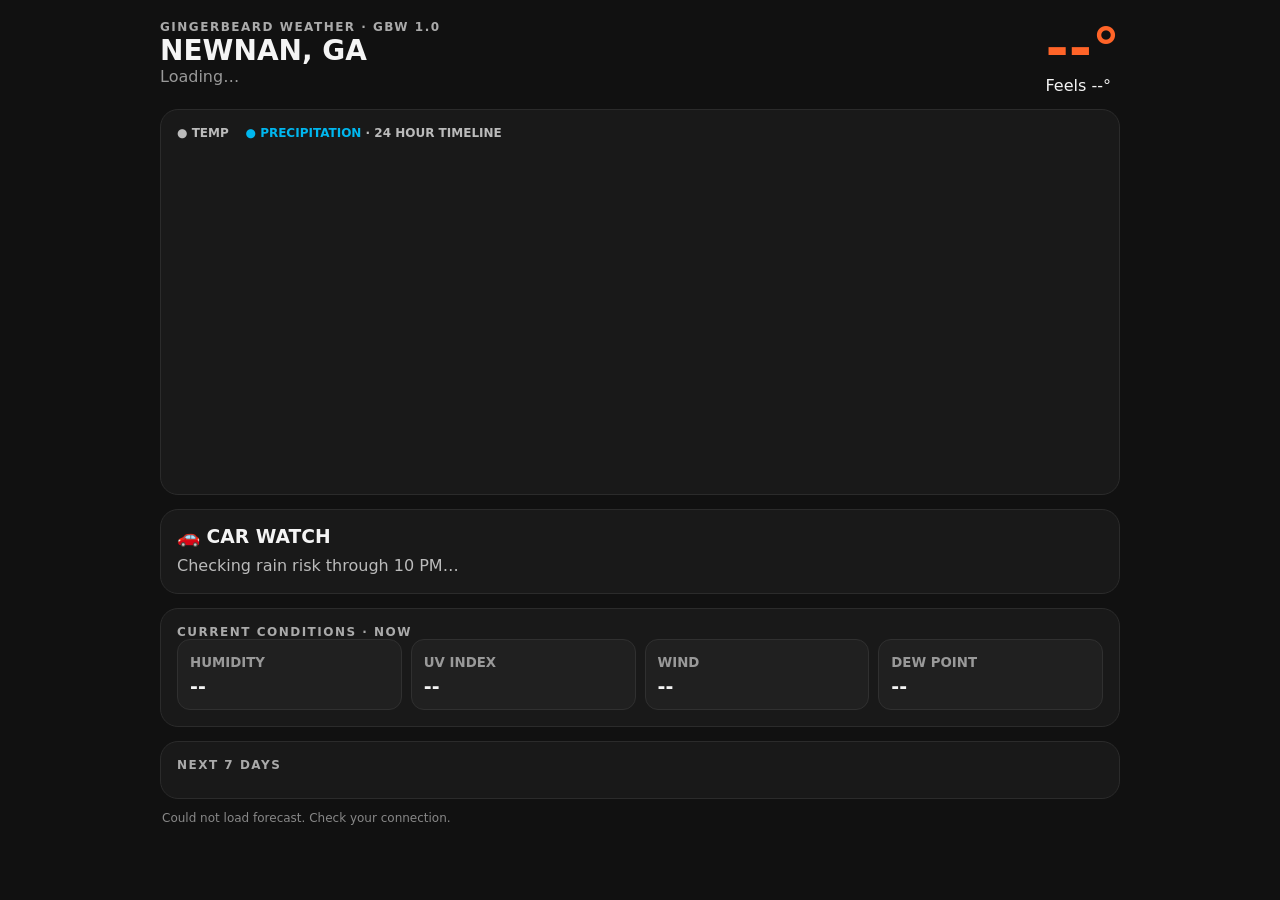
==== index.html @ 11aba322 "Add GBW 1.0 application" ====
<!doctype html>
<html lang="en"><head><meta charset="utf-8"><meta name="viewport" content="width=device-width,initial-scale=1,viewport-fit=cover"><meta name="theme-color" content="#111"><link rel="manifest" href="./manifest.webmanifest"><title>Gingerbeard Weather · GBW</title><style>:root{--o:#ff6428;--b:#00b7ef;--bg:#111;--p:#191919;--m:#999}*{box-sizing:border-box}body{margin:0;background:var(--bg);color:#f4f4f4;font-family:system-ui,-apple-system,Segoe UI,sans-serif}.app{max-width:1000px;margin:auto;padding:20px}.top{display:flex;justify-content:space-between;gap:18px;align-items:flex-start}.brand{font-size:12px;letter-spacing:1.5px;color:#aaa;font-weight:900}.place{font-size:28px;font-weight:900}.temp{font-size:56px;font-weight:900;color:var(--o);line-height:1;text-align:right}.muted{color:var(--m)}.card{background:var(--p);border:1px solid #2b2b2b;border-radius:18px;padding:16px;margin-top:14px}.chart{width:100%;height:330px;display:block}.legend{font-size:12px;font-weight:800;color:#bbb;margin-bottom:8px}.watch h3{margin:0 0 6px}.watch p{margin:0;color:#bbb;line-height:1.45}.metrics{display:grid;grid-template-columns:repeat(4,1fr);gap:9px}.metric,.day{background:#202020;border:1px solid #303030;border-radius:13px;padding:12px}.metric small{color:#999;font-weight:800}.metric b{display:block;font-size:19px;margin-top:4px}.days{display:flex;gap:9px;overflow-x:auto}.day{min-width:112px;text-align:center}.day b{display:block}.ico{font-size:24px;margin:7px}.status{font-size:12px;color:#888;margin:12px 2px}.gbw-embed .top,.gbw-embed .status{display:none}@media(max-width:650px){.app{padding:12px}.place{font-size:22px}.temp{font-size:44px}.metrics{grid-template-columns:repeat(2,1fr)}.chart{height:300px}}</style><script>if(new URLSearchParams(location.search).get('embed')==='1')document.documentElement.classList.add('gbw-embed')</script></head><body><main class="app"><header class="top"><div><div class="brand">GINGERBEARD WEATHER · GBW 1.0</div><div class="place" id="place">YOUR LOCATION</div><div class="muted" id="date">Loading…</div></div><div><div class="temp" id="temp">--°</div><div id="feels">Feels --°</div><div class="muted" id="condition"></div></div></header><section class="card"><div class="legend">● TEMP &nbsp;&nbsp; <span style="color:var(--b)">● PRECIPITATION</span> · 24 HOUR TIMELINE</div><svg id="chart" class="chart" viewBox="0 0 900 330" preserveAspectRatio="none"></svg><div class="muted" id="sun"></div></section><section class="card watch"><h3 id="watchTitle">🚗 CAR WATCH</h3><p id="watch">Checking rain risk through 10 PM…</p></section><section class="card"><div class="brand">CURRENT CONDITIONS · NOW</div><div class="metrics"><div class="metric"><small>HUMIDITY</small><b id="hum">--</b></div><div class="metric"><small>UV INDEX</small><b id="uv">--</b></div><div class="metric"><small>WIND</small><b id="wind">--</b></div><div class="metric"><small>DEW POINT</small><b id="dew">--</b></div></div></section><section class="card"><div class="brand" style="margin-bottom:10px">NEXT 7 DAYS</div><div class="days" id="days"></div></section><div class="status" id="status">GBW · Open-Meteo · requesting device location…</div></main><script>const $=x=>document.getElementById(x),F=c=>Math.round(c*9/5+32),mph=k=>Math.round(k*.621371),W={0:['☀️','Clear'],1:['🌤️','Mostly clear'],2:['⛅','Partly cloudy'],3:['☁️','Cloudy'],45:['🌫️','Fog'],51:['🌦️','Drizzle'],61:['🌦️','Light rain'],63:['🌧️','Rain'],65:['🌧️','Heavy rain'],80:['🌦️','Showers'],81:['🌧️','Showers'],82:['⛈️','Heavy showers'],95:['⛈️','Thunderstorm']};let lat=33.3807,lon=-84.7999,live=false;function loc(){return new Promise(r=>{if(!navigator.geolocation)return r();navigator.geolocation.getCurrentPosition(p=>{lat=p.coords.latitude;lon=p.coords.longitude;live=true;$('place').textContent='CURRENT LOCATION';r()},()=>{$('place').textContent='NEWNAN, GA';r()},{enableHighAccuracy:true,timeout:8000,maximumAge:300000})})}function path(a){return a.map((p,i)=>(i?'L':'M')+p[0]+' '+p[1]).join(' ')}function draw(d,n){let start=n,end=Math.min(n+24,d.hourly.time.length),t=d.hourly.temperature_2m.slice(start,end).map(F),p=d.hourly.precipitation_probability.slice(start,end),mn=Math.min(...t)-3,mx=Math.max(...t)+3,w=900,h=330,l=48,r=18,top=25,bot=42,x=i=>l+i/(Math.max(1,t.length-1))*(w-l-r),yt=v=>top+(mx-v)/(mx-mn)*(h-top-bot),yp=v=>top+(100-v)/100*(h-top-bot),tp=t.map((v,i)=>[x(i),yt(v)]),pp=p.map((v,i)=>[x(i),yp(v)]);let s='';for(let j=0;j<5;j++){let y=top+j*(h-top-bot)/4,val=Math.round(mx-j*(mx-mn)/4);s+=`<line x1="${l}" x2="${w-r}" y1="${y}" y2="${y}" stroke="#333"/><text x="4" y="${y+4}" fill="#999" font-size="11">${val}°</text>`}s+=`<polygon points="${l},${h-bot} ${pp.map(q=>q.join(',')).join(' ')} ${w-r},${h-bot}" fill="#00b7ef" opacity=".22"/><path d="${path(pp)}" fill="none" stroke="#00b7ef" stroke-width="2"/><path d="${path(tp)}" fill="none" stroke="#ff6428" stroke-width="4" stroke-linecap="round" stroke-linejoin="round"/>`;for(let i=0;i<t.length;i+=4){let dt=new Date(d.hourly.time[start+i]);s+=`<text x="${x(i)}" y="${h-12}" text-anchor="middle" fill="#999" font-size="11">${dt.toLocaleTimeString([],{hour:'numeric'})}</text>`}$('chart').innerHTML=s}async function load(){try{await loc();let u=`https://api.open-meteo.com/v1/forecast?latitude=${lat}&longitude=${lon}&hourly=temperature_2m,apparent_temperature,precipitation_probability,precipitation,relative_humidity_2m,uv_index,wind_speed_10m,dew_point_2m,weather_code&daily=weather_code,temperature_2m_max,temperature_2m_min,sunrise,sunset&temperature_unit=celsius&windspeed_unit=kmh&precipitation_unit=inch&timezone=auto&forecast_days=7`,d=await(await fetch(u)).json(),now=Date.now(),n=Math.max(0,d.hourly.time.findIndex(t=>new Date(t).getTime()>=now)-1),today=new Date().toDateString(),di=Math.max(0,d.daily.time.findIndex(x=>new Date(x+'T12:00').toDateString()===today)),wx=W[d.hourly.weather_code[n]]||['🌤️','Conditions'];$('date').textContent=new Date().toLocaleDateString([],{weekday:'long',month:'long',day:'numeric'});$('temp').textContent=F(d.hourly.temperature_2m[n])+'°';$('feels').textContent='Feels '+F(d.hourly.apparent_temperature[n])+'°';$('condition').textContent=wx[0]+' '+wx[1]+' · High '+F(d.daily.temperature_2m_max[di])+'° / Low '+F(d.daily.temperature_2m_min[di])+'°';$('hum').textContent=Math.round(d.hourly.relative_humidity_2m[n])+'%';$('uv').textContent=(Math.round(d.hourly.uv_index[n]*10)/10);$('wind').textContent=mph(d.hourly.wind_speed_10m[n])+' mph';$('dew').textContent=F(d.hourly.dew_point_2m[n])+'°';$('sun').textContent='🌅 Sunrise '+new Date(d.daily.sunrise[di]).toLocaleTimeString([],{hour:'numeric',minute:'2-digit'})+'   ·   🌇 Sunset '+new Date(d.daily.sunset[di]).toLocaleTimeString([],{hour:'numeric',minute:'2-digit'});draw(d,n);let up=d.hourly.time.map((t,i)=>({t:new Date(t),p:d.hourly.precipitation_probability[i]||0,a:+(d.hourly.precipitation[i]||0)})).filter(o=>o.t>=new Date()&&o.t.toDateString()===today&&o.t.getHours()<=22),maxP=up.length?Math.max(...up.map(o=>o.p)):0,total=up.reduce((s,o)=>s+o.a,0);if(total>=.3){$('watchTitle').textContent='🚨 CAR WATCH · HIGH';$('watch').textContent=`About ${total.toFixed(2)}" of rain remains through 10 PM. Peak chance ${maxP}%. Treat cars/windows as exposed.`}else if(total>=.05||maxP>=60){$('watchTitle').textContent='⚠️ CAR WATCH · WATCH';$('watch').textContent=`Rain risk through 10 PM: peak ${maxP}% with roughly ${total.toFixed(2)}" forecast.`}else{$('watchTitle').textContent='✓ CAR WATCH · CLEAR';$('watch').textContent=`No meaningful rain signal through 10 PM. Peak chance ${maxP}%, about ${total.toFixed(2)}" forecast.`}$('days').innerHTML=d.daily.time.slice(di,di+7).map((x,j)=>{let i=di+j,dt=new Date(x+'T12:00'),ww=W[d.daily.weather_code[i]]||['🌤️',''];return `<div class="day"><b>${j?' '+dt.toLocaleDateString([],{weekday:'short'}).toUpperCase():'TODAY'}</b><div class="ico">${ww[0]}</div>${F(d.daily.temperature_2m_max[i])}° / ${F(d.daily.temperature_2m_min[i])}°</div>`}).join('');$('status').textContent='Gingerbeard Weather · GBW 1.0 · '+(live?'Live device location':'Fallback: Newnan, GA')+' · Open-Meteo'}catch(e){$('status').textContent='Could not load forecast. Check your connection.'}}load();if('serviceWorker'in navigator&&(location.protocol==='https:'||location.hostname==='localhost'))addEventListener('load',()=>navigator.serviceWorker.register('./sw.js').catch(()=>{}));</script></body></html>
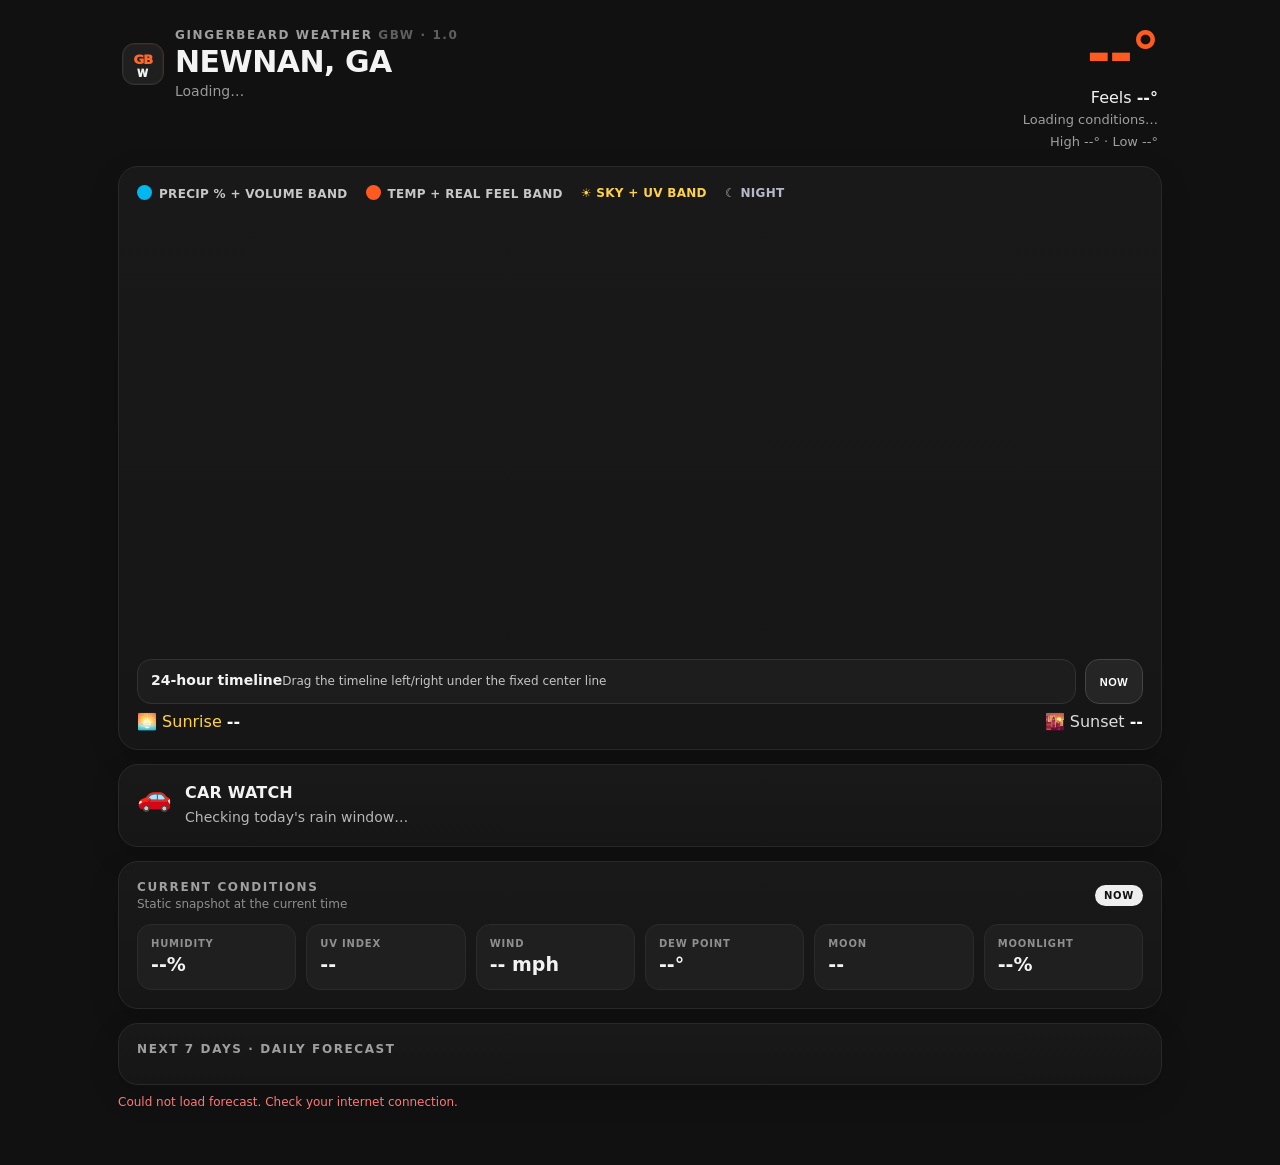
==== commit 2e421cb1: "Use production split GBW interface" ====
--- a/index.html
+++ b/index.html
@@ -1,2 +1,76 @@
 <!doctype html>
-<html lang="en"><head><meta charset="utf-8"><meta name="viewport" content="width=device-width,initial-scale=1,viewport-fit=cover"><meta name="theme-color" content="#111"><link rel="manifest" href="./manifest.webmanifest"><title>Gingerbeard Weather · GBW</title><style>:root{--o:#ff6428;--b:#00b7ef;--bg:#111;--p:#191919;--m:#999}*{box-sizing:border-box}body{margin:0;background:var(--bg);color:#f4f4f4;font-family:system-ui,-apple-system,Segoe UI,sans-serif}.app{max-width:1000px;margin:auto;padding:20px}.top{display:flex;justify-content:space-between;gap:18px;align-items:flex-start}.brand{font-size:12px;letter-spacing:1.5px;color:#aaa;font-weight:900}.place{font-size:28px;font-weight:900}.temp{font-size:56px;font-weight:900;color:var(--o);line-height:1;text-align:right}.muted{color:var(--m)}.card{background:var(--p);border:1px solid #2b2b2b;border-radius:18px;padding:16px;margin-top:14px}.chart{width:100%;height:330px;display:block}.legend{font-size:12px;font-weight:800;color:#bbb;margin-bottom:8px}.watch h3{margin:0 0 6px}.watch p{margin:0;color:#bbb;line-height:1.45}.metrics{display:grid;grid-template-columns:repeat(4,1fr);gap:9px}.metric,.day{background:#202020;border:1px solid #303030;border-radius:13px;padding:12px}.metric small{color:#999;font-weight:800}.metric b{display:block;font-size:19px;margin-top:4px}.days{display:flex;gap:9px;overflow-x:auto}.day{min-width:112px;text-align:center}.day b{display:block}.ico{font-size:24px;margin:7px}.status{font-size:12px;color:#888;margin:12px 2px}.gbw-embed .top,.gbw-embed .status{display:none}@media(max-width:650px){.app{padding:12px}.place{font-size:22px}.temp{font-size:44px}.metrics{grid-template-columns:repeat(2,1fr)}.chart{height:300px}}</style><script>if(new URLSearchParams(location.search).get('embed')==='1')document.documentElement.classList.add('gbw-embed')</script></head><body><main class="app"><header class="top"><div><div class="brand">GINGERBEARD WEATHER · GBW 1.0</div><div class="place" id="place">YOUR LOCATION</div><div class="muted" id="date">Loading…</div></div><div><div class="temp" id="temp">--°</div><div id="feels">Feels --°</div><div class="muted" id="condition"></div></div></header><section class="card"><div class="legend">● TEMP &nbsp;&nbsp; <span style="color:var(--b)">● PRECIPITATION</span> · 24 HOUR TIMELINE</div><svg id="chart" class="chart" viewBox="0 0 900 330" preserveAspectRatio="none"></svg><div class="muted" id="sun"></div></section><section class="card watch"><h3 id="watchTitle">🚗 CAR WATCH</h3><p id="watch">Checking rain risk through 10 PM…</p></section><section class="card"><div class="brand">CURRENT CONDITIONS · NOW</div><div class="metrics"><div class="metric"><small>HUMIDITY</small><b id="hum">--</b></div><div class="metric"><small>UV INDEX</small><b id="uv">--</b></div><div class="metric"><small>WIND</small><b id="wind">--</b></div><div class="metric"><small>DEW POINT</small><b id="dew">--</b></div></div></section><section class="card"><div class="brand" style="margin-bottom:10px">NEXT 7 DAYS</div><div class="days" id="days"></div></section><div class="status" id="status">GBW · Open-Meteo · requesting device location…</div></main><script>const $=x=>document.getElementById(x),F=c=>Math.round(c*9/5+32),mph=k=>Math.round(k*.621371),W={0:['☀️','Clear'],1:['🌤️','Mostly clear'],2:['⛅','Partly cloudy'],3:['☁️','Cloudy'],45:['🌫️','Fog'],51:['🌦️','Drizzle'],61:['🌦️','Light rain'],63:['🌧️','Rain'],65:['🌧️','Heavy rain'],80:['🌦️','Showers'],81:['🌧️','Showers'],82:['⛈️','Heavy showers'],95:['⛈️','Thunderstorm']};let lat=33.3807,lon=-84.7999,live=false;function loc(){return new Promise(r=>{if(!navigator.geolocation)return r();navigator.geolocation.getCurrentPosition(p=>{lat=p.coords.latitude;lon=p.coords.longitude;live=true;$('place').textContent='CURRENT LOCATION';r()},()=>{$('place').textContent='NEWNAN, GA';r()},{enableHighAccuracy:true,timeout:8000,maximumAge:300000})})}function path(a){return a.map((p,i)=>(i?'L':'M')+p[0]+' '+p[1]).join(' ')}function draw(d,n){let start=n,end=Math.min(n+24,d.hourly.time.length),t=d.hourly.temperature_2m.slice(start,end).map(F),p=d.hourly.precipitation_probability.slice(start,end),mn=Math.min(...t)-3,mx=Math.max(...t)+3,w=900,h=330,l=48,r=18,top=25,bot=42,x=i=>l+i/(Math.max(1,t.length-1))*(w-l-r),yt=v=>top+(mx-v)/(mx-mn)*(h-top-bot),yp=v=>top+(100-v)/100*(h-top-bot),tp=t.map((v,i)=>[x(i),yt(v)]),pp=p.map((v,i)=>[x(i),yp(v)]);let s='';for(let j=0;j<5;j++){let y=top+j*(h-top-bot)/4,val=Math.round(mx-j*(mx-mn)/4);s+=`<line x1="${l}" x2="${w-r}" y1="${y}" y2="${y}" stroke="#333"/><text x="4" y="${y+4}" fill="#999" font-size="11">${val}°</text>`}s+=`<polygon points="${l},${h-bot} ${pp.map(q=>q.join(',')).join(' ')} ${w-r},${h-bot}" fill="#00b7ef" opacity=".22"/><path d="${path(pp)}" fill="none" stroke="#00b7ef" stroke-width="2"/><path d="${path(tp)}" fill="none" stroke="#ff6428" stroke-width="4" stroke-linecap="round" stroke-linejoin="round"/>`;for(let i=0;i<t.length;i+=4){let dt=new Date(d.hourly.time[start+i]);s+=`<text x="${x(i)}" y="${h-12}" text-anchor="middle" fill="#999" font-size="11">${dt.toLocaleTimeString([],{hour:'numeric'})}</text>`}$('chart').innerHTML=s}async function load(){try{await loc();let u=`https://api.open-meteo.com/v1/forecast?latitude=${lat}&longitude=${lon}&hourly=temperature_2m,apparent_temperature,precipitation_probability,precipitation,relative_humidity_2m,uv_index,wind_speed_10m,dew_point_2m,weather_code&daily=weather_code,temperature_2m_max,temperature_2m_min,sunrise,sunset&temperature_unit=celsius&windspeed_unit=kmh&precipitation_unit=inch&timezone=auto&forecast_days=7`,d=await(await fetch(u)).json(),now=Date.now(),n=Math.max(0,d.hourly.time.findIndex(t=>new Date(t).getTime()>=now)-1),today=new Date().toDateString(),di=Math.max(0,d.daily.time.findIndex(x=>new Date(x+'T12:00').toDateString()===today)),wx=W[d.hourly.weather_code[n]]||['🌤️','Conditions'];$('date').textContent=new Date().toLocaleDateString([],{weekday:'long',month:'long',day:'numeric'});$('temp').textContent=F(d.hourly.temperature_2m[n])+'°';$('feels').textContent='Feels '+F(d.hourly.apparent_temperature[n])+'°';$('condition').textContent=wx[0]+' '+wx[1]+' · High '+F(d.daily.temperature_2m_max[di])+'° / Low '+F(d.daily.temperature_2m_min[di])+'°';$('hum').textContent=Math.round(d.hourly.relative_humidity_2m[n])+'%';$('uv').textContent=(Math.round(d.hourly.uv_index[n]*10)/10);$('wind').textContent=mph(d.hourly.wind_speed_10m[n])+' mph';$('dew').textContent=F(d.hourly.dew_point_2m[n])+'°';$('sun').textContent='🌅 Sunrise '+new Date(d.daily.sunrise[di]).toLocaleTimeString([],{hour:'numeric',minute:'2-digit'})+'   ·   🌇 Sunset '+new Date(d.daily.sunset[di]).toLocaleTimeString([],{hour:'numeric',minute:'2-digit'});draw(d,n);let up=d.hourly.time.map((t,i)=>({t:new Date(t),p:d.hourly.precipitation_probability[i]||0,a:+(d.hourly.precipitation[i]||0)})).filter(o=>o.t>=new Date()&&o.t.toDateString()===today&&o.t.getHours()<=22),maxP=up.length?Math.max(...up.map(o=>o.p)):0,total=up.reduce((s,o)=>s+o.a,0);if(total>=.3){$('watchTitle').textContent='🚨 CAR WATCH · HIGH';$('watch').textContent=`About ${total.toFixed(2)}" of rain remains through 10 PM. Peak chance ${maxP}%. Treat cars/windows as exposed.`}else if(total>=.05||maxP>=60){$('watchTitle').textContent='⚠️ CAR WATCH · WATCH';$('watch').textContent=`Rain risk through 10 PM: peak ${maxP}% with roughly ${total.toFixed(2)}" forecast.`}else{$('watchTitle').textContent='✓ CAR WATCH · CLEAR';$('watch').textContent=`No meaningful rain signal through 10 PM. Peak chance ${maxP}%, about ${total.toFixed(2)}" forecast.`}$('days').innerHTML=d.daily.time.slice(di,di+7).map((x,j)=>{let i=di+j,dt=new Date(x+'T12:00'),ww=W[d.daily.weather_code[i]]||['🌤️',''];return `<div class="day"><b>${j?' '+dt.toLocaleDateString([],{weekday:'short'}).toUpperCase():'TODAY'}</b><div class="ico">${ww[0]}</div>${F(d.daily.temperature_2m_max[i])}° / ${F(d.daily.temperature_2m_min[i])}°</div>`}).join('');$('status').textContent='Gingerbeard Weather · GBW 1.0 · '+(live?'Live device location':'Fallback: Newnan, GA')+' · Open-Meteo'}catch(e){$('status').textContent='Could not load forecast. Check your connection.'}}load();if('serviceWorker'in navigator&&(location.protocol==='https:'||location.hostname==='localhost'))addEventListener('load',()=>navigator.serviceWorker.register('./sw.js').catch(()=>{}));</script></body></html>+<html lang="en">
+<head>
+<meta charset="utf-8">
+<meta name="viewport" content="width=device-width,initial-scale=1,viewport-fit=cover">
+<meta name="theme-color" content="#111">
+<title>Gingerbeard Weather · GBW</title>
+<script>
+(function(){
+  const p=new URLSearchParams(location.search);
+  if(p.get("embed")==="1"){
+    document.documentElement.classList.add("gbw-embed");
+  }
+})();
+</script>
+<link rel="stylesheet" href="./app.css?v=1.0.1">
+<link rel="manifest" href="./manifest.webmanifest">
+</head>
+<body>
+<div class="app">
+  <header class="top">
+    <div class="brandrow"><div class="brandmark" aria-hidden="true"><span>GB</span><i>W</i></div><div><div class="kicker">GINGERBEARD WEATHER <span style="opacity:.55">GBW · 1.0</span></div><div class="place" id="place">YOUR LOCATION</div><div class="date" id="date">Loading…</div></div></div>
+    <div class="current">
+<div class="temp" id="nowTemp">--°</div>
+<div class="feels">Feels <b id="nowFeels">--°</b></div>
+<div class="highlow" id="conditionText">Loading conditions…</div>
+<div class="highlow" id="highlow">High --° · Low --°</div>
+</div>
+  </header>
+<section class="card">
+    <div class="legend"><span><i class="dot blue"></i>PRECIP % + VOLUME BAND</span><span><i class="dot orange"></i>TEMP + REAL FEEL BAND</span><span style="color:#ffd24a">☀ SKY + UV BAND</span><span style="color:#b8b8c8">☾ NIGHT</span></div>
+    <div class="chartwrap" id="chartwrap">
+      <svg class="chart" id="chart" viewBox="0 0 1000 440" preserveAspectRatio="none"></svg>
+      <div class="fixedScrubber" id="fixedScrubber">
+        <div class="fixedBadge" id="fixedBadge">NOW</div>
+        <div class="fixedLine"></div>
+      </div>
+    </div>
+    <div class="scrubrow">
+      <div class="hourtip livebar" id="tip"><b>24-hour timeline</b><span>Drag the timeline left/right under the fixed center line</span></div>
+      <button class="nowreset" id="nowReset" type="button">NOW</button>
+    </div>
+    <div class="sun"><span class="rise">🌅 Sunrise <strong id="sunrise">--</strong></span><span>🌇 Sunset <strong id="sunset">--</strong></span></div>
+  </section>
+
+  <section class="card watch">
+    <div class="watchIcon">🚗</div>
+    <div><h3 id="watchTitle">CAR WATCH</h3><p id="watchText">Checking today's rain window…</p></div>
+  </section>
+
+  <section class="card">
+    <div class="sectionhead">
+      <div>
+        <div class="kicker">CURRENT CONDITIONS</div>
+        <div class="sectionnote" id="snapshotTime">Static snapshot at the current time</div>
+      </div>
+      <span class="livepill">NOW</span>
+    </div>
+    <div class="metrics">
+      <div class="metric"><small>HUMIDITY</small><b id="humidity">--%</b></div>
+      <div class="metric"><small>UV INDEX</small><b id="uv">--</b></div>
+      <div class="metric"><small>WIND</small><b id="wind">-- mph</b></div>
+      <div class="metric"><small>DEW POINT</small><b id="dew">--°</b></div>
+      <div class="metric"><small>MOON</small><b id="moonPhase">--</b></div>
+      <div class="metric"><small>MOONLIGHT</small><b id="moonLight">--%</b></div>
+    </div>
+  </section>
+
+  <section class="card"><div class="kicker" style="margin-bottom:10px">NEXT 7 DAYS · DAILY FORECAST</div><div class="days" id="days"></div></section>
+  <div class="status" id="status">Gingerbeard Weather · GBW 1.0 · Forecast: Open-Meteo · Location: checking device…</div>
+</div>
+
+<script src="./app-core.js?v=1.0.1"></script>
+<script src="./app-chart.js?v=1.0.1"></script>
+<script src="./app-ui.js?v=1.0.1"></script>
+</body></html>
--- a/app.css
+++ b/app.css
@@ -0,0 +1,34 @@
+:root{--bg:#111;--panel:#181818;--grid:#373737;--muted:#aaa;--text:#f3f3f3;--orange:#ff5a1f;--blue:#00b7ef;--green:#57d68d;--yellow:#ffd24a}
+*{box-sizing:border-box}body{margin:0;background:var(--bg);color:var(--text);font-family:system-ui,-apple-system,Segoe UI,sans-serif}
+.app{max-width:1080px;margin:auto;padding:calc(22px + env(safe-area-inset-top)) calc(18px + env(safe-area-inset-right)) calc(56px + env(safe-area-inset-bottom)) calc(18px + env(safe-area-inset-left))}
+.top{display:flex;justify-content:space-between;gap:24px;align-items:flex-start;padding:6px 4px 2px}
+.kicker{color:#9f9f9f;font-size:12px;letter-spacing:1.6px;font-weight:800}
+.place{font-size:30px;font-weight:850;letter-spacing:-.5px;margin-top:2px}
+.date{color:#9a9a9a;margin-top:4px;font-size:14px}
+.current{text-align:right;min-width:190px}.temp{font-size:58px;line-height:.92;font-weight:880;color:var(--orange);letter-spacing:-2px}
+.feels{font-size:16px;margin-top:7px}.highlow{color:#9f9f9f;font-size:13px;margin-top:4px;line-height:1.35}
+.card{background:linear-gradient(180deg,#191919 0%,#161616 100%);border:1px solid #292929;border-radius:20px;padding:18px;margin-top:14px;box-shadow:0 10px 30px rgba(0,0,0,.16)}.legend{display:flex;gap:10px 18px;flex-wrap:wrap;align-items:center;font-weight:800;font-size:12px;letter-spacing:.3px;margin-bottom:8px;color:#c7c7c7}.dot{display:inline-block;width:15px;height:15px;border-radius:50%;vertical-align:-2px;margin-right:7px}.blue{background:var(--blue)}.orange{background:var(--orange)}
+.chartwrap{position:relative;height:440px;overflow:hidden;border-radius:14px}.chart{width:100%;height:100%}.chart text{fill:#a8a8a8;font-size:12px;font-weight:650}.chart .axis{stroke:#464646;stroke-width:1}.chart .minor{stroke:#323232;stroke-dasharray:4 9}.chart .tempLine{fill:none;stroke:var(--orange);stroke-width:4;stroke-linecap:round;stroke-linejoin:round;filter:drop-shadow(0 0 2px rgba(255,90,31,.22))}.chart .tempFill{fill:url(#tempgrad);opacity:.35}.chart .rainArea{fill:var(--blue);opacity:.30}.chart .rainBar{fill:#78dfff;opacity:.88}.chart .rainPeak{fill:#bdefff;opacity:.95}.chart .cursor{stroke:#fff;stroke-width:2.8;stroke-dasharray:4 4;opacity:.98;filter:drop-shadow(0 0 4px rgba(255,255,255,.55))}.chart .point{fill:#fff;stroke:#111;stroke-width:3}.chart .touchHalo{fill:#fff;opacity:.12}.chart .touchTemp{fill:var(--orange);stroke:#fff;stroke-width:2}.chart .touchRain{fill:var(--blue);stroke:#fff;stroke-width:2}
+.hourtip{background:#1d1d1d;border:1px solid #323232;border-radius:14px;padding:10px 13px;pointer-events:none}.hourtip b{font-size:14px}.hourtip span{display:inline-block;color:#c6c6c6;font-size:12px;margin:3px 12px 0 0}.livebar{min-height:45px;flex:1;margin:0}.scrubrow{display:flex;gap:9px;align-items:stretch;margin-top:10px}.nowreset{min-width:58px;border:1px solid #444;background:#252525;color:#fff;border-radius:14px;font-weight:900;font-size:11px;letter-spacing:.5px;padding:0 12px}.nowreset:active{transform:scale(.97);background:#303030}
+.sun{display:flex;justify-content:space-between;gap:20px;color:#ddd;padding-top:8px}.sun strong{color:#fff}.sun .rise{color:var(--yellow)}
+.sectionhead{display:flex;justify-content:space-between;align-items:center;gap:12px;margin-bottom:13px}.sectionnote{font-size:12px;color:#8f8f8f;margin-top:3px}.livepill{font-size:10px;font-weight:900;letter-spacing:.7px;color:#111;background:#eee;border-radius:999px;padding:5px 9px}.metrics{display:grid;grid-template-columns:repeat(6,1fr);gap:10px}.metric{background:#1f1f1f;border:1px solid #2b2b2b;border-radius:14px;padding:13px}.metric small{display:block;color:#8f8f8f;font-weight:800;font-size:10px;letter-spacing:.8px}.metric b{display:block;font-size:19px;margin-top:5px;line-height:1.15}
+.watch{display:flex;gap:13px;align-items:flex-start}.watchIcon{font-size:28px;line-height:1}.watch h3{margin:0 0 5px;font-size:16px;letter-spacing:.2px}.watch p{margin:0;color:#b6b6b6;line-height:1.45;font-size:14px}.good{color:var(--green)}.warn{color:var(--yellow)}
+.days{display:grid;grid-template-columns:repeat(7,1fr);gap:9px}.day{background:#1f1f1f;border:1px solid #2b2b2b;border-radius:14px;padding:12px 8px;text-align:center}.day.active{outline:1px solid #666;background:#242424}.day .dow{font-weight:800}.day .ico{font-size:22px;margin:7px}.day .temps{font-weight:800}.day small{color:#999}
+.status{color:#888;font-size:12px;margin-top:10px}.error{color:#ff7777}
+@media(max-width:700px){.app{padding:14px 12px 40px}.place{font-size:24px}.temp{font-size:45px}.chartwrap{height:360px}.metrics{grid-template-columns:repeat(2,1fr)}.days{grid-template-columns:repeat(6,1fr)}.sun{font-size:13px}.current{text-align:right}}
+.chart{display:block;width:100%;height:100%}
+.fixedScrubber{position:absolute;inset:0;pointer-events:none;z-index:6;display:none}
+.fixedLine{position:absolute;top:34px;bottom:68px;left:50%;width:2px;transform:translateX(-1px);background:repeating-linear-gradient(to bottom,rgba(255,255,255,.98) 0 5px,transparent 5px 10px);filter:drop-shadow(0 0 4px rgba(255,255,255,.55))}
+.fixedLine:before{content:"";position:absolute;inset:0 -4px;background:rgba(255,255,255,.07)}
+.fixedBadge{position:absolute;top:27px;left:50%;transform:translate(-50%,-50%);background:#f2f2f2;color:#111;border-radius:999px;padding:5px 9px;font-size:10px;font-weight:900;letter-spacing:.2px;min-width:44px;text-align:center}
+.brandrow{display:flex;align-items:center;gap:11px}
+.brandmark{width:42px;height:42px;border-radius:12px;background:#1f1f1f;border:1px solid #343434;display:grid;place-items:center;position:relative;flex:0 0 auto;box-shadow:inset 0 0 0 1px rgba(255,90,31,.08)}
+.brandmark span{font-size:13px;font-weight:950;letter-spacing:-.8px;color:#ff6a2b;transform:translateY(-4px)}
+.brandmark i{position:absolute;bottom:5px;font-style:normal;font-size:10px;font-weight:950;color:#f1f1f1;letter-spacing:1px}
+.gbw-embed body{background:transparent}
+.gbw-embed .app{padding-top:10px;padding-bottom:14px}
+.gbw-embed .top{display:none}
+.gbw-embed .status{display:none}
+.gbw-embed .days{margin-bottom:0}
+@media(max-width:700px){.days{display:flex;overflow-x:auto;gap:9px;padding:2px 1px 8px;scrollbar-width:none}.days::-webkit-scrollbar{display:none}.days .day{display:block!important;min-width:112px;flex:0 0 112px}}
+@media(max-width:700px){.chart text{font-size:11px;font-weight:700}.chartwrap{height:390px}.legend{line-height:1.35}.sectionhead{margin-bottom:12px}}
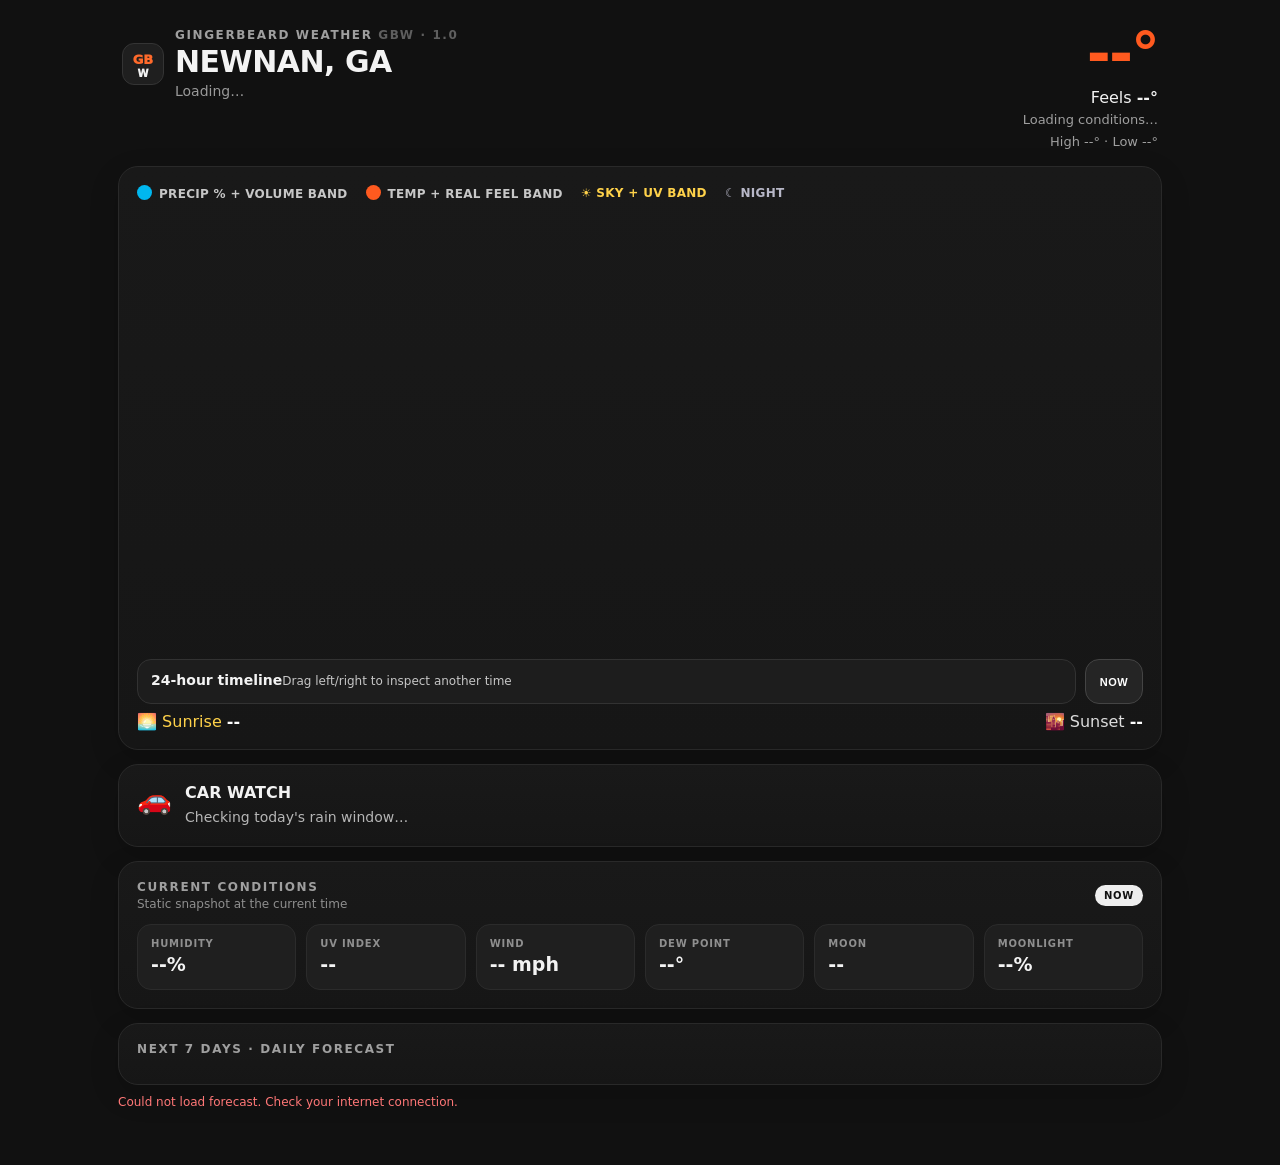
==== commit a4c61254: "Fix GBW mobile header and refresh assets" ====
--- a/index.html
+++ b/index.html
@@ -1,76 +1,2 @@
 <!doctype html>
-<html lang="en">
-<head>
-<meta charset="utf-8">
-<meta name="viewport" content="width=device-width,initial-scale=1,viewport-fit=cover">
-<meta name="theme-color" content="#111">
-<title>Gingerbeard Weather · GBW</title>
-<script>
-(function(){
-  const p=new URLSearchParams(location.search);
-  if(p.get("embed")==="1"){
-    document.documentElement.classList.add("gbw-embed");
-  }
-})();
-</script>
-<link rel="stylesheet" href="./app.css?v=1.0.1">
-<link rel="manifest" href="./manifest.webmanifest">
-</head>
-<body>
-<div class="app">
-  <header class="top">
-    <div class="brandrow"><div class="brandmark" aria-hidden="true"><span>GB</span><i>W</i></div><div><div class="kicker">GINGERBEARD WEATHER <span style="opacity:.55">GBW · 1.0</span></div><div class="place" id="place">YOUR LOCATION</div><div class="date" id="date">Loading…</div></div></div>
-    <div class="current">
-<div class="temp" id="nowTemp">--°</div>
-<div class="feels">Feels <b id="nowFeels">--°</b></div>
-<div class="highlow" id="conditionText">Loading conditions…</div>
-<div class="highlow" id="highlow">High --° · Low --°</div>
-</div>
-  </header>
-<section class="card">
-    <div class="legend"><span><i class="dot blue"></i>PRECIP % + VOLUME BAND</span><span><i class="dot orange"></i>TEMP + REAL FEEL BAND</span><span style="color:#ffd24a">☀ SKY + UV BAND</span><span style="color:#b8b8c8">☾ NIGHT</span></div>
-    <div class="chartwrap" id="chartwrap">
-      <svg class="chart" id="chart" viewBox="0 0 1000 440" preserveAspectRatio="none"></svg>
-      <div class="fixedScrubber" id="fixedScrubber">
-        <div class="fixedBadge" id="fixedBadge">NOW</div>
-        <div class="fixedLine"></div>
-      </div>
-    </div>
-    <div class="scrubrow">
-      <div class="hourtip livebar" id="tip"><b>24-hour timeline</b><span>Drag the timeline left/right under the fixed center line</span></div>
-      <button class="nowreset" id="nowReset" type="button">NOW</button>
-    </div>
-    <div class="sun"><span class="rise">🌅 Sunrise <strong id="sunrise">--</strong></span><span>🌇 Sunset <strong id="sunset">--</strong></span></div>
-  </section>
-
-  <section class="card watch">
-    <div class="watchIcon">🚗</div>
-    <div><h3 id="watchTitle">CAR WATCH</h3><p id="watchText">Checking today's rain window…</p></div>
-  </section>
-
-  <section class="card">
-    <div class="sectionhead">
-      <div>
-        <div class="kicker">CURRENT CONDITIONS</div>
-        <div class="sectionnote" id="snapshotTime">Static snapshot at the current time</div>
-      </div>
-      <span class="livepill">NOW</span>
-    </div>
-    <div class="metrics">
-      <div class="metric"><small>HUMIDITY</small><b id="humidity">--%</b></div>
-      <div class="metric"><small>UV INDEX</small><b id="uv">--</b></div>
-      <div class="metric"><small>WIND</small><b id="wind">-- mph</b></div>
-      <div class="metric"><small>DEW POINT</small><b id="dew">--°</b></div>
-      <div class="metric"><small>MOON</small><b id="moonPhase">--</b></div>
-      <div class="metric"><small>MOONLIGHT</small><b id="moonLight">--%</b></div>
-    </div>
-  </section>
-
-  <section class="card"><div class="kicker" style="margin-bottom:10px">NEXT 7 DAYS · DAILY FORECAST</div><div class="days" id="days"></div></section>
-  <div class="status" id="status">Gingerbeard Weather · GBW 1.0 · Forecast: Open-Meteo · Location: checking device…</div>
-</div>
-
-<script src="./app-core.js?v=1.0.1"></script>
-<script src="./app-chart.js?v=1.0.1"></script>
-<script src="./app-ui.js?v=1.0.1"></script>
-</body></html>
+<html lang="en"><head><meta charset="utf-8"><meta name="viewport" content="width=device-width,initial-scale=1,viewport-fit=cover"><meta name="theme-color" content="#111"><title>Gingerbeard Weather · GBW</title><script>(function(){const p=new URLSearchParams(location.search);if(p.get("embed")==="1")document.documentElement.classList.add("gbw-embed")})();</script><link rel="stylesheet" href="./app.css?v=1.0.2"><link rel="manifest" href="./manifest.webmanifest"></head><body><div class="app"><header class="top"><div class="brandrow"><div class="brandmark" aria-hidden="true"><span>GB</span><i>W</i></div><div class="brandcopy"><div class="kicker">GINGERBEARD WEATHER <span style="opacity:.55">GBW · 1.0</span></div><div class="place" id="place">YOUR LOCATION</div><div class="date" id="date">Loading…</div></div></div><div class="current"><div class="temp" id="nowTemp">--°</div><div class="feels">Feels <b id="nowFeels">--°</b></div><div class="highlow" id="conditionText">Loading conditions…</div><div class="highlow" id="highlow">High --° · Low --°</div></div></header><section class="card"><div class="legend"><span><i class="dot blue"></i>PRECIP % + VOLUME BAND</span><span><i class="dot orange"></i>TEMP + REAL FEEL BAND</span><span style="color:#ffd24a">☀ SKY + UV BAND</span><span style="color:#b8b8c8">☾ NIGHT</span></div><div class="chartwrap" id="chartwrap"><svg class="chart" id="chart" viewBox="0 0 1000 440" preserveAspectRatio="none"></svg><div class="fixedScrubber" id="fixedScrubber"><div class="fixedBadge" id="fixedBadge">NOW</div><div class="fixedLine"></div></div></div><div class="scrubrow"><div class="hourtip livebar" id="tip"><b>24-hour timeline</b><span>Drag left/right to inspect another time</span></div><button class="nowreset" id="nowReset" type="button">NOW</button></div><div class="sun"><span class="rise">🌅 Sunrise <strong id="sunrise">--</strong></span><span>🌇 Sunset <strong id="sunset">--</strong></span></div></section><section class="card watch"><div class="watchIcon">🚗</div><div><h3 id="watchTitle">CAR WATCH</h3><p id="watchText">Checking today's rain window…</p></div></section><section class="card"><div class="sectionhead"><div><div class="kicker">CURRENT CONDITIONS</div><div class="sectionnote" id="snapshotTime">Static snapshot at the current time</div></div><span class="livepill">NOW</span></div><div class="metrics"><div class="metric"><small>HUMIDITY</small><b id="humidity">--%</b></div><div class="metric"><small>UV INDEX</small><b id="uv">--</b></div><div class="metric"><small>WIND</small><b id="wind">-- mph</b></div><div class="metric"><small>DEW POINT</small><b id="dew">--°</b></div><div class="metric"><small>MOON</small><b id="moonPhase">--</b></div><div class="metric"><small>MOONLIGHT</small><b id="moonLight">--%</b></div></div></section><section class="card"><div class="kicker" style="margin-bottom:10px">NEXT 7 DAYS · DAILY FORECAST</div><div class="days" id="days"></div></section><div class="status" id="status">Gingerbeard Weather · GBW 1.0 · Forecast: Open-Meteo · Location: checking device…</div></div><script src="./app-core.js?v=1.0.2"></script><script src="./app-chart.js?v=1.0.2"></script><script src="./app-ui.js?v=1.0.2"></script></body></html>
--- a/app.css
+++ b/app.css
@@ -1,34 +1 @@
-:root{--bg:#111;--panel:#181818;--grid:#373737;--muted:#aaa;--text:#f3f3f3;--orange:#ff5a1f;--blue:#00b7ef;--green:#57d68d;--yellow:#ffd24a}
-*{box-sizing:border-box}body{margin:0;background:var(--bg);color:var(--text);font-family:system-ui,-apple-system,Segoe UI,sans-serif}
-.app{max-width:1080px;margin:auto;padding:calc(22px + env(safe-area-inset-top)) calc(18px + env(safe-area-inset-right)) calc(56px + env(safe-area-inset-bottom)) calc(18px + env(safe-area-inset-left))}
-.top{display:flex;justify-content:space-between;gap:24px;align-items:flex-start;padding:6px 4px 2px}
-.kicker{color:#9f9f9f;font-size:12px;letter-spacing:1.6px;font-weight:800}
-.place{font-size:30px;font-weight:850;letter-spacing:-.5px;margin-top:2px}
-.date{color:#9a9a9a;margin-top:4px;font-size:14px}
-.current{text-align:right;min-width:190px}.temp{font-size:58px;line-height:.92;font-weight:880;color:var(--orange);letter-spacing:-2px}
-.feels{font-size:16px;margin-top:7px}.highlow{color:#9f9f9f;font-size:13px;margin-top:4px;line-height:1.35}
-.card{background:linear-gradient(180deg,#191919 0%,#161616 100%);border:1px solid #292929;border-radius:20px;padding:18px;margin-top:14px;box-shadow:0 10px 30px rgba(0,0,0,.16)}.legend{display:flex;gap:10px 18px;flex-wrap:wrap;align-items:center;font-weight:800;font-size:12px;letter-spacing:.3px;margin-bottom:8px;color:#c7c7c7}.dot{display:inline-block;width:15px;height:15px;border-radius:50%;vertical-align:-2px;margin-right:7px}.blue{background:var(--blue)}.orange{background:var(--orange)}
-.chartwrap{position:relative;height:440px;overflow:hidden;border-radius:14px}.chart{width:100%;height:100%}.chart text{fill:#a8a8a8;font-size:12px;font-weight:650}.chart .axis{stroke:#464646;stroke-width:1}.chart .minor{stroke:#323232;stroke-dasharray:4 9}.chart .tempLine{fill:none;stroke:var(--orange);stroke-width:4;stroke-linecap:round;stroke-linejoin:round;filter:drop-shadow(0 0 2px rgba(255,90,31,.22))}.chart .tempFill{fill:url(#tempgrad);opacity:.35}.chart .rainArea{fill:var(--blue);opacity:.30}.chart .rainBar{fill:#78dfff;opacity:.88}.chart .rainPeak{fill:#bdefff;opacity:.95}.chart .cursor{stroke:#fff;stroke-width:2.8;stroke-dasharray:4 4;opacity:.98;filter:drop-shadow(0 0 4px rgba(255,255,255,.55))}.chart .point{fill:#fff;stroke:#111;stroke-width:3}.chart .touchHalo{fill:#fff;opacity:.12}.chart .touchTemp{fill:var(--orange);stroke:#fff;stroke-width:2}.chart .touchRain{fill:var(--blue);stroke:#fff;stroke-width:2}
-.hourtip{background:#1d1d1d;border:1px solid #323232;border-radius:14px;padding:10px 13px;pointer-events:none}.hourtip b{font-size:14px}.hourtip span{display:inline-block;color:#c6c6c6;font-size:12px;margin:3px 12px 0 0}.livebar{min-height:45px;flex:1;margin:0}.scrubrow{display:flex;gap:9px;align-items:stretch;margin-top:10px}.nowreset{min-width:58px;border:1px solid #444;background:#252525;color:#fff;border-radius:14px;font-weight:900;font-size:11px;letter-spacing:.5px;padding:0 12px}.nowreset:active{transform:scale(.97);background:#303030}
-.sun{display:flex;justify-content:space-between;gap:20px;color:#ddd;padding-top:8px}.sun strong{color:#fff}.sun .rise{color:var(--yellow)}
-.sectionhead{display:flex;justify-content:space-between;align-items:center;gap:12px;margin-bottom:13px}.sectionnote{font-size:12px;color:#8f8f8f;margin-top:3px}.livepill{font-size:10px;font-weight:900;letter-spacing:.7px;color:#111;background:#eee;border-radius:999px;padding:5px 9px}.metrics{display:grid;grid-template-columns:repeat(6,1fr);gap:10px}.metric{background:#1f1f1f;border:1px solid #2b2b2b;border-radius:14px;padding:13px}.metric small{display:block;color:#8f8f8f;font-weight:800;font-size:10px;letter-spacing:.8px}.metric b{display:block;font-size:19px;margin-top:5px;line-height:1.15}
-.watch{display:flex;gap:13px;align-items:flex-start}.watchIcon{font-size:28px;line-height:1}.watch h3{margin:0 0 5px;font-size:16px;letter-spacing:.2px}.watch p{margin:0;color:#b6b6b6;line-height:1.45;font-size:14px}.good{color:var(--green)}.warn{color:var(--yellow)}
-.days{display:grid;grid-template-columns:repeat(7,1fr);gap:9px}.day{background:#1f1f1f;border:1px solid #2b2b2b;border-radius:14px;padding:12px 8px;text-align:center}.day.active{outline:1px solid #666;background:#242424}.day .dow{font-weight:800}.day .ico{font-size:22px;margin:7px}.day .temps{font-weight:800}.day small{color:#999}
-.status{color:#888;font-size:12px;margin-top:10px}.error{color:#ff7777}
-@media(max-width:700px){.app{padding:14px 12px 40px}.place{font-size:24px}.temp{font-size:45px}.chartwrap{height:360px}.metrics{grid-template-columns:repeat(2,1fr)}.days{grid-template-columns:repeat(6,1fr)}.sun{font-size:13px}.current{text-align:right}}
-.chart{display:block;width:100%;height:100%}
-.fixedScrubber{position:absolute;inset:0;pointer-events:none;z-index:6;display:none}
-.fixedLine{position:absolute;top:34px;bottom:68px;left:50%;width:2px;transform:translateX(-1px);background:repeating-linear-gradient(to bottom,rgba(255,255,255,.98) 0 5px,transparent 5px 10px);filter:drop-shadow(0 0 4px rgba(255,255,255,.55))}
-.fixedLine:before{content:"";position:absolute;inset:0 -4px;background:rgba(255,255,255,.07)}
-.fixedBadge{position:absolute;top:27px;left:50%;transform:translate(-50%,-50%);background:#f2f2f2;color:#111;border-radius:999px;padding:5px 9px;font-size:10px;font-weight:900;letter-spacing:.2px;min-width:44px;text-align:center}
-.brandrow{display:flex;align-items:center;gap:11px}
-.brandmark{width:42px;height:42px;border-radius:12px;background:#1f1f1f;border:1px solid #343434;display:grid;place-items:center;position:relative;flex:0 0 auto;box-shadow:inset 0 0 0 1px rgba(255,90,31,.08)}
-.brandmark span{font-size:13px;font-weight:950;letter-spacing:-.8px;color:#ff6a2b;transform:translateY(-4px)}
-.brandmark i{position:absolute;bottom:5px;font-style:normal;font-size:10px;font-weight:950;color:#f1f1f1;letter-spacing:1px}
-.gbw-embed body{background:transparent}
-.gbw-embed .app{padding-top:10px;padding-bottom:14px}
-.gbw-embed .top{display:none}
-.gbw-embed .status{display:none}
-.gbw-embed .days{margin-bottom:0}
-@media(max-width:700px){.days{display:flex;overflow-x:auto;gap:9px;padding:2px 1px 8px;scrollbar-width:none}.days::-webkit-scrollbar{display:none}.days .day{display:block!important;min-width:112px;flex:0 0 112px}}
-@media(max-width:700px){.chart text{font-size:11px;font-weight:700}.chartwrap{height:390px}.legend{line-height:1.35}.sectionhead{margin-bottom:12px}}
+:root{--bg:#111;--panel:#181818;--grid:#373737;--muted:#aaa;--text:#f3f3f3;--orange:#ff5a1f;--blue:#00b7ef;--green:#57d68d;--yellow:#ffd24a}*{box-sizing:border-box}body{margin:0;background:var(--bg);color:var(--text);font-family:system-ui,-apple-system,Segoe UI,sans-serif}.app{max-width:1080px;margin:auto;padding:calc(22px + env(safe-area-inset-top)) calc(18px + env(safe-area-inset-right)) calc(56px + env(safe-area-inset-bottom)) calc(18px + env(safe-area-inset-left))}.top{display:flex;justify-content:space-between;gap:24px;align-items:flex-start;padding:6px 4px 2px}.kicker{color:#9f9f9f;font-size:12px;letter-spacing:1.6px;font-weight:800}.place{font-size:30px;font-weight:850;letter-spacing:-.5px;margin-top:2px}.date{color:#9a9a9a;margin-top:4px;font-size:14px}.current{text-align:right;min-width:190px}.temp{font-size:58px;line-height:.92;font-weight:880;color:var(--orange);letter-spacing:-2px}.feels{font-size:16px;margin-top:7px}.highlow{color:#9f9f9f;font-size:13px;margin-top:4px;line-height:1.35}.card{background:linear-gradient(180deg,#191919 0%,#161616 100%);border:1px solid #292929;border-radius:20px;padding:18px;margin-top:14px;box-shadow:0 10px 30px rgba(0,0,0,.16)}.legend{display:flex;gap:10px 18px;flex-wrap:wrap;align-items:center;font-weight:800;font-size:12px;letter-spacing:.3px;margin-bottom:8px;color:#c7c7c7}.dot{display:inline-block;width:15px;height:15px;border-radius:50%;vertical-align:-2px;margin-right:7px}.blue{background:var(--blue)}.orange{background:var(--orange)}.chartwrap{position:relative;height:440px;overflow:hidden;border-radius:14px}.chart{display:block;width:100%;height:100%}.chart text{fill:#a8a8a8;font-size:12px;font-weight:650}.chart .axis{stroke:#464646;stroke-width:1}.chart .minor{stroke:#323232;stroke-dasharray:4 9}.chart .tempLine{fill:none;stroke:var(--orange);stroke-width:4;stroke-linecap:round;stroke-linejoin:round}.chart .tempFill{fill:url(#tempgrad);opacity:.35}.chart .rainArea{fill:var(--blue);opacity:.30}.chart .cursor{stroke:#fff;stroke-width:2.8;stroke-dasharray:4 4;opacity:.98}.chart .touchHalo{fill:#fff;opacity:.12}.chart .touchTemp{fill:var(--orange);stroke:#fff;stroke-width:2}.chart .touchRain{fill:var(--blue);stroke:#fff;stroke-width:2}.hourtip{background:#1d1d1d;border:1px solid #323232;border-radius:14px;padding:10px 13px;pointer-events:none}.hourtip b{font-size:14px}.hourtip span{display:inline-block;color:#c6c6c6;font-size:12px;margin:3px 12px 0 0}.livebar{min-height:45px;flex:1}.scrubrow{display:flex;gap:9px;align-items:stretch;margin-top:10px}.nowreset{min-width:58px;border:1px solid #444;background:#252525;color:#fff;border-radius:14px;font-weight:900;font-size:11px;letter-spacing:.5px;padding:0 12px}.sun{display:flex;justify-content:space-between;gap:20px;color:#ddd;padding-top:8px}.sun strong{color:#fff}.sun .rise{color:var(--yellow)}.sectionhead{display:flex;justify-content:space-between;align-items:center;gap:12px;margin-bottom:13px}.sectionnote{font-size:12px;color:#8f8f8f;margin-top:3px}.livepill{font-size:10px;font-weight:900;letter-spacing:.7px;color:#111;background:#eee;border-radius:999px;padding:5px 9px}.metrics{display:grid;grid-template-columns:repeat(6,1fr);gap:10px}.metric{background:#1f1f1f;border:1px solid #2b2b2b;border-radius:14px;padding:13px}.metric small{display:block;color:#8f8f8f;font-weight:800;font-size:10px;letter-spacing:.8px}.metric b{display:block;font-size:19px;margin-top:5px;line-height:1.15}.watch{display:flex;gap:13px;align-items:flex-start}.watchIcon{font-size:28px}.watch h3{margin:0 0 5px;font-size:16px}.watch p{margin:0;color:#b6b6b6;line-height:1.45;font-size:14px}.good{color:var(--green)}.warn{color:var(--yellow)}.days{display:grid;grid-template-columns:repeat(7,1fr);gap:9px}.day{background:#1f1f1f;border:1px solid #2b2b2b;border-radius:14px;padding:12px 8px;text-align:center}.day.active{outline:1px solid #666;background:#242424}.day .dow{font-weight:800}.day .ico{font-size:22px;margin:7px}.day .temps{font-weight:800}.day small{color:#999}.status{color:#888;font-size:12px;margin-top:10px}.error{color:#ff7777}.brandrow{display:flex;align-items:center;gap:11px}.brandmark{width:42px;height:42px;border-radius:12px;background:#1f1f1f;border:1px solid #343434;display:grid;place-items:center;position:relative;flex:0 0 auto}.brandmark span{font-size:13px;font-weight:950;color:#ff6a2b;transform:translateY(-4px)}.brandmark i{position:absolute;bottom:5px;font-style:normal;font-size:10px;font-weight:950;color:#f1f1f1}.gbw-embed body{background:transparent}.gbw-embed .app{padding-top:10px;padding-bottom:14px}.gbw-embed .top,.gbw-embed .status{display:none}@media(max-width:700px){.app{padding:14px 12px 40px}.top{gap:10px}.place{font-size:23px;line-height:1.05}.current{min-width:132px}.temp{font-size:45px}.card{padding:14px;border-radius:18px}.legend{font-size:11px;gap:8px 13px;line-height:1.3;margin-bottom:2px}.dot{width:13px;height:13px}.chartwrap{height:370px;margin:0 -4px}.chart text{font-size:10px;font-weight:700}.scrubrow{margin-top:5px}.hourtip{padding:9px 11px}.hourtip b{font-size:13px}.hourtip span{font-size:11px;margin-right:8px}.sun{font-size:12px;gap:8px}.metrics{grid-template-columns:repeat(2,1fr)}.days{display:flex;overflow-x:auto;gap:9px;padding:2px 1px 8px;scrollbar-width:none}.days::-webkit-scrollbar{display:none}.days .day{min-width:112px;flex:0 0 112px}.sectionhead{margin-bottom:12px}.status{font-size:10px;line-height:1.3}}
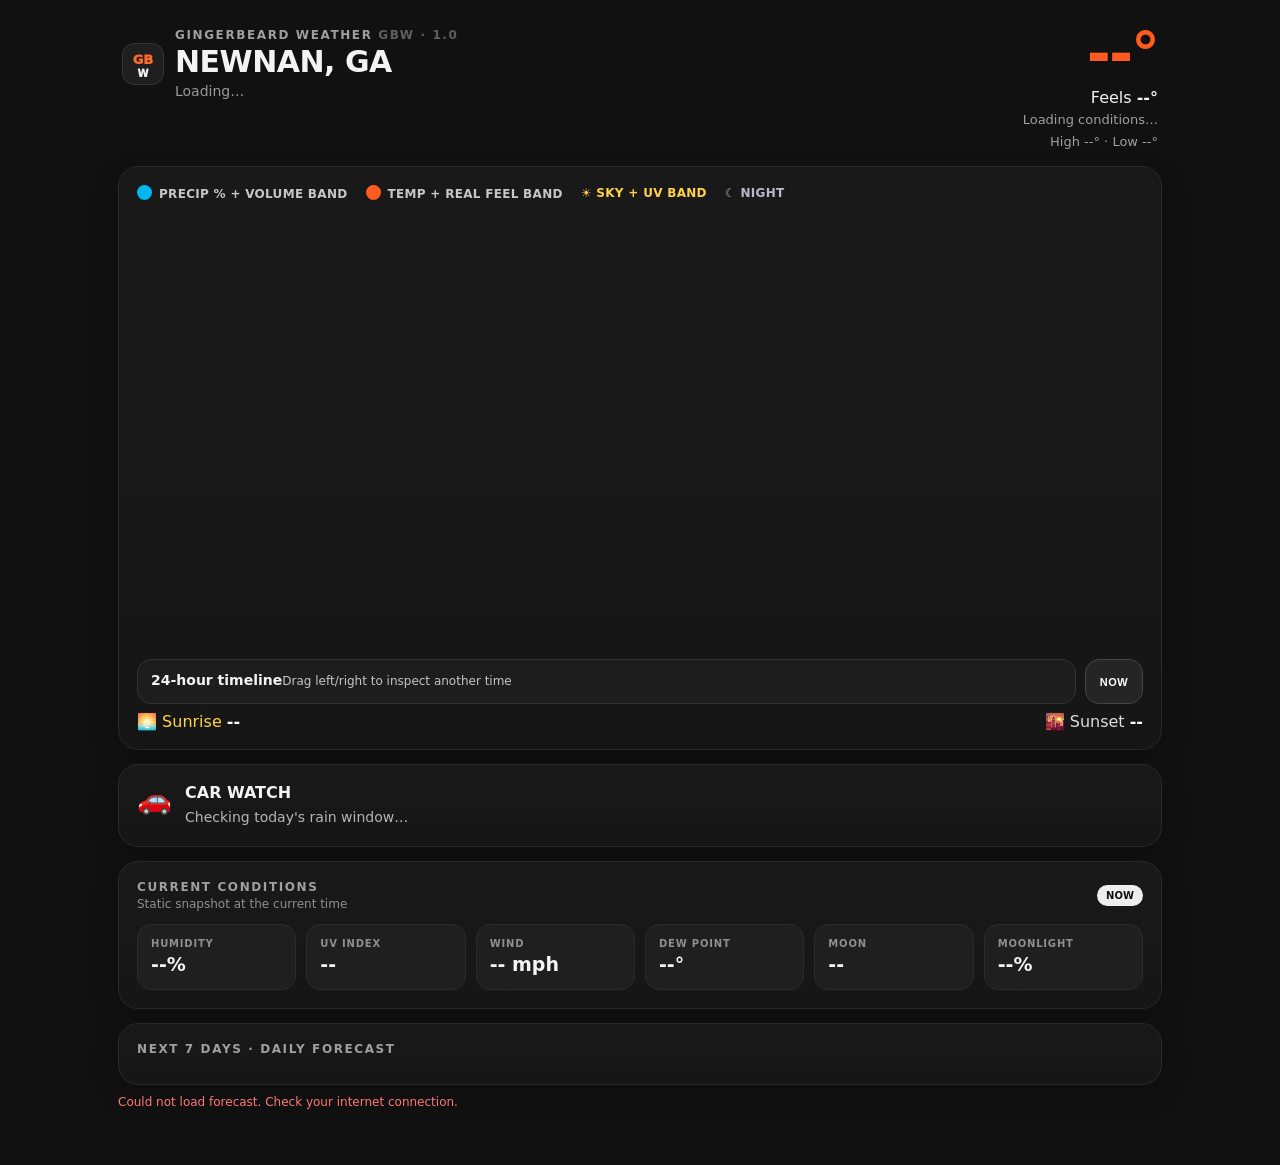
==== commit 721769d5: "Load GBW mobile chart polish patch" ====
--- a/index.html
+++ b/index.html
@@ -1,2 +1,2 @@
 <!doctype html>
-<html lang="en"><head><meta charset="utf-8"><meta name="viewport" content="width=device-width,initial-scale=1,viewport-fit=cover"><meta name="theme-color" content="#111"><title>Gingerbeard Weather · GBW</title><script>(function(){const p=new URLSearchParams(location.search);if(p.get("embed")==="1")document.documentElement.classList.add("gbw-embed")})();</script><link rel="stylesheet" href="./app.css?v=1.0.2"><link rel="manifest" href="./manifest.webmanifest"></head><body><div class="app"><header class="top"><div class="brandrow"><div class="brandmark" aria-hidden="true"><span>GB</span><i>W</i></div><div class="brandcopy"><div class="kicker">GINGERBEARD WEATHER <span style="opacity:.55">GBW · 1.0</span></div><div class="place" id="place">YOUR LOCATION</div><div class="date" id="date">Loading…</div></div></div><div class="current"><div class="temp" id="nowTemp">--°</div><div class="feels">Feels <b id="nowFeels">--°</b></div><div class="highlow" id="conditionText">Loading conditions…</div><div class="highlow" id="highlow">High --° · Low --°</div></div></header><section class="card"><div class="legend"><span><i class="dot blue"></i>PRECIP % + VOLUME BAND</span><span><i class="dot orange"></i>TEMP + REAL FEEL BAND</span><span style="color:#ffd24a">☀ SKY + UV BAND</span><span style="color:#b8b8c8">☾ NIGHT</span></div><div class="chartwrap" id="chartwrap"><svg class="chart" id="chart" viewBox="0 0 1000 440" preserveAspectRatio="none"></svg><div class="fixedScrubber" id="fixedScrubber"><div class="fixedBadge" id="fixedBadge">NOW</div><div class="fixedLine"></div></div></div><div class="scrubrow"><div class="hourtip livebar" id="tip"><b>24-hour timeline</b><span>Drag left/right to inspect another time</span></div><button class="nowreset" id="nowReset" type="button">NOW</button></div><div class="sun"><span class="rise">🌅 Sunrise <strong id="sunrise">--</strong></span><span>🌇 Sunset <strong id="sunset">--</strong></span></div></section><section class="card watch"><div class="watchIcon">🚗</div><div><h3 id="watchTitle">CAR WATCH</h3><p id="watchText">Checking today's rain window…</p></div></section><section class="card"><div class="sectionhead"><div><div class="kicker">CURRENT CONDITIONS</div><div class="sectionnote" id="snapshotTime">Static snapshot at the current time</div></div><span class="livepill">NOW</span></div><div class="metrics"><div class="metric"><small>HUMIDITY</small><b id="humidity">--%</b></div><div class="metric"><small>UV INDEX</small><b id="uv">--</b></div><div class="metric"><small>WIND</small><b id="wind">-- mph</b></div><div class="metric"><small>DEW POINT</small><b id="dew">--°</b></div><div class="metric"><small>MOON</small><b id="moonPhase">--</b></div><div class="metric"><small>MOONLIGHT</small><b id="moonLight">--%</b></div></div></section><section class="card"><div class="kicker" style="margin-bottom:10px">NEXT 7 DAYS · DAILY FORECAST</div><div class="days" id="days"></div></section><div class="status" id="status">Gingerbeard Weather · GBW 1.0 · Forecast: Open-Meteo · Location: checking device…</div></div><script src="./app-core.js?v=1.0.2"></script><script src="./app-chart.js?v=1.0.2"></script><script src="./app-ui.js?v=1.0.2"></script></body></html>+<html lang="en"><head><meta charset="utf-8"><meta name="viewport" content="width=device-width,initial-scale=1,viewport-fit=cover"><meta name="theme-color" content="#111"><title>Gingerbeard Weather · GBW</title><script>(function(){const p=new URLSearchParams(location.search);if(p.get("embed")==="1")document.documentElement.classList.add("gbw-embed")})();</script><link rel="stylesheet" href="./app.css?v=1.0.3"><link rel="manifest" href="./manifest.webmanifest"></head><body><div class="app"><header class="top"><div class="brandrow"><div class="brandmark" aria-hidden="true"><span>GB</span><i>W</i></div><div class="brandcopy"><div class="kicker">GINGERBEARD WEATHER <span style="opacity:.55">GBW · 1.0</span></div><div class="place" id="place">YOUR LOCATION</div><div class="date" id="date">Loading…</div></div></div><div class="current"><div class="temp" id="nowTemp">--°</div><div class="feels">Feels <b id="nowFeels">--°</b></div><div class="highlow" id="conditionText">Loading conditions…</div><div class="highlow" id="highlow">High --° · Low --°</div></div></header><section class="card"><div class="legend"><span><i class="dot blue"></i>PRECIP % + VOLUME BAND</span><span><i class="dot orange"></i>TEMP + REAL FEEL BAND</span><span style="color:#ffd24a">☀ SKY + UV BAND</span><span style="color:#b8b8c8">☾ NIGHT</span></div><div class="chartwrap" id="chartwrap"><svg class="chart" id="chart" viewBox="0 0 1000 440" preserveAspectRatio="none"></svg><div class="fixedScrubber" id="fixedScrubber"><div class="fixedBadge" id="fixedBadge">NOW</div><div class="fixedLine"></div></div></div><div class="scrubrow"><div class="hourtip livebar" id="tip"><b>24-hour timeline</b><span>Drag left/right to inspect another time</span></div><button class="nowreset" id="nowReset" type="button">NOW</button></div><div class="sun"><span class="rise">🌅 Sunrise <strong id="sunrise">--</strong></span><span>🌇 Sunset <strong id="sunset">--</strong></span></div></section><section class="card watch"><div class="watchIcon">🚗</div><div><h3 id="watchTitle">CAR WATCH</h3><p id="watchText">Checking today's rain window…</p></div></section><section class="card"><div class="sectionhead"><div><div class="kicker">CURRENT CONDITIONS</div><div class="sectionnote" id="snapshotTime">Static snapshot at the current time</div></div><span class="livepill">NOW</span></div><div class="metrics"><div class="metric"><small>HUMIDITY</small><b id="humidity">--%</b></div><div class="metric"><small>UV INDEX</small><b id="uv">--</b></div><div class="metric"><small>WIND</small><b id="wind">-- mph</b></div><div class="metric"><small>DEW POINT</small><b id="dew">--°</b></div><div class="metric"><small>MOON</small><b id="moonPhase">--</b></div><div class="metric"><small>MOONLIGHT</small><b id="moonLight">--%</b></div></div></section><section class="card"><div class="kicker" style="margin-bottom:10px">NEXT 7 DAYS · DAILY FORECAST</div><div class="days" id="days"></div></section><div class="status" id="status">Gingerbeard Weather · GBW 1.0 · Forecast: Open-Meteo · Location: checking device…</div></div><script src="./app-core.js?v=1.0.3"></script><script src="./app-chart.js?v=1.0.3"></script><script src="./app-polish.js?v=1.0.3"></script><script src="./app-ui.js?v=1.0.3"></script></body></html>
--- a/app.css
+++ b/app.css
@@ -1 +1 @@
-:root{--bg:#111;--panel:#181818;--grid:#373737;--muted:#aaa;--text:#f3f3f3;--orange:#ff5a1f;--blue:#00b7ef;--green:#57d68d;--yellow:#ffd24a}*{box-sizing:border-box}body{margin:0;background:var(--bg);color:var(--text);font-family:system-ui,-apple-system,Segoe UI,sans-serif}.app{max-width:1080px;margin:auto;padding:calc(22px + env(safe-area-inset-top)) calc(18px + env(safe-area-inset-right)) calc(56px + env(safe-area-inset-bottom)) calc(18px + env(safe-area-inset-left))}.top{display:flex;justify-content:space-between;gap:24px;align-items:flex-start;padding:6px 4px 2px}.kicker{color:#9f9f9f;font-size:12px;letter-spacing:1.6px;font-weight:800}.place{font-size:30px;font-weight:850;letter-spacing:-.5px;margin-top:2px}.date{color:#9a9a9a;margin-top:4px;font-size:14px}.current{text-align:right;min-width:190px}.temp{font-size:58px;line-height:.92;font-weight:880;color:var(--orange);letter-spacing:-2px}.feels{font-size:16px;margin-top:7px}.highlow{color:#9f9f9f;font-size:13px;margin-top:4px;line-height:1.35}.card{background:linear-gradient(180deg,#191919 0%,#161616 100%);border:1px solid #292929;border-radius:20px;padding:18px;margin-top:14px;box-shadow:0 10px 30px rgba(0,0,0,.16)}.legend{display:flex;gap:10px 18px;flex-wrap:wrap;align-items:center;font-weight:800;font-size:12px;letter-spacing:.3px;margin-bottom:8px;color:#c7c7c7}.dot{display:inline-block;width:15px;height:15px;border-radius:50%;vertical-align:-2px;margin-right:7px}.blue{background:var(--blue)}.orange{background:var(--orange)}.chartwrap{position:relative;height:440px;overflow:hidden;border-radius:14px}.chart{display:block;width:100%;height:100%}.chart text{fill:#a8a8a8;font-size:12px;font-weight:650}.chart .axis{stroke:#464646;stroke-width:1}.chart .minor{stroke:#323232;stroke-dasharray:4 9}.chart .tempLine{fill:none;stroke:var(--orange);stroke-width:4;stroke-linecap:round;stroke-linejoin:round}.chart .tempFill{fill:url(#tempgrad);opacity:.35}.chart .rainArea{fill:var(--blue);opacity:.30}.chart .cursor{stroke:#fff;stroke-width:2.8;stroke-dasharray:4 4;opacity:.98}.chart .touchHalo{fill:#fff;opacity:.12}.chart .touchTemp{fill:var(--orange);stroke:#fff;stroke-width:2}.chart .touchRain{fill:var(--blue);stroke:#fff;stroke-width:2}.hourtip{background:#1d1d1d;border:1px solid #323232;border-radius:14px;padding:10px 13px;pointer-events:none}.hourtip b{font-size:14px}.hourtip span{display:inline-block;color:#c6c6c6;font-size:12px;margin:3px 12px 0 0}.livebar{min-height:45px;flex:1}.scrubrow{display:flex;gap:9px;align-items:stretch;margin-top:10px}.nowreset{min-width:58px;border:1px solid #444;background:#252525;color:#fff;border-radius:14px;font-weight:900;font-size:11px;letter-spacing:.5px;padding:0 12px}.sun{display:flex;justify-content:space-between;gap:20px;color:#ddd;padding-top:8px}.sun strong{color:#fff}.sun .rise{color:var(--yellow)}.sectionhead{display:flex;justify-content:space-between;align-items:center;gap:12px;margin-bottom:13px}.sectionnote{font-size:12px;color:#8f8f8f;margin-top:3px}.livepill{font-size:10px;font-weight:900;letter-spacing:.7px;color:#111;background:#eee;border-radius:999px;padding:5px 9px}.metrics{display:grid;grid-template-columns:repeat(6,1fr);gap:10px}.metric{background:#1f1f1f;border:1px solid #2b2b2b;border-radius:14px;padding:13px}.metric small{display:block;color:#8f8f8f;font-weight:800;font-size:10px;letter-spacing:.8px}.metric b{display:block;font-size:19px;margin-top:5px;line-height:1.15}.watch{display:flex;gap:13px;align-items:flex-start}.watchIcon{font-size:28px}.watch h3{margin:0 0 5px;font-size:16px}.watch p{margin:0;color:#b6b6b6;line-height:1.45;font-size:14px}.good{color:var(--green)}.warn{color:var(--yellow)}.days{display:grid;grid-template-columns:repeat(7,1fr);gap:9px}.day{background:#1f1f1f;border:1px solid #2b2b2b;border-radius:14px;padding:12px 8px;text-align:center}.day.active{outline:1px solid #666;background:#242424}.day .dow{font-weight:800}.day .ico{font-size:22px;margin:7px}.day .temps{font-weight:800}.day small{color:#999}.status{color:#888;font-size:12px;margin-top:10px}.error{color:#ff7777}.brandrow{display:flex;align-items:center;gap:11px}.brandmark{width:42px;height:42px;border-radius:12px;background:#1f1f1f;border:1px solid #343434;display:grid;place-items:center;position:relative;flex:0 0 auto}.brandmark span{font-size:13px;font-weight:950;color:#ff6a2b;transform:translateY(-4px)}.brandmark i{position:absolute;bottom:5px;font-style:normal;font-size:10px;font-weight:950;color:#f1f1f1}.gbw-embed body{background:transparent}.gbw-embed .app{padding-top:10px;padding-bottom:14px}.gbw-embed .top,.gbw-embed .status{display:none}@media(max-width:700px){.app{padding:14px 12px 40px}.top{gap:10px}.place{font-size:23px;line-height:1.05}.current{min-width:132px}.temp{font-size:45px}.card{padding:14px;border-radius:18px}.legend{font-size:11px;gap:8px 13px;line-height:1.3;margin-bottom:2px}.dot{width:13px;height:13px}.chartwrap{height:370px;margin:0 -4px}.chart text{font-size:10px;font-weight:700}.scrubrow{margin-top:5px}.hourtip{padding:9px 11px}.hourtip b{font-size:13px}.hourtip span{font-size:11px;margin-right:8px}.sun{font-size:12px;gap:8px}.metrics{grid-template-columns:repeat(2,1fr)}.days{display:flex;overflow-x:auto;gap:9px;padding:2px 1px 8px;scrollbar-width:none}.days::-webkit-scrollbar{display:none}.days .day{min-width:112px;flex:0 0 112px}.sectionhead{margin-bottom:12px}.status{font-size:10px;line-height:1.3}}
+:root{--bg:#111;--panel:#181818;--grid:#373737;--muted:#aaa;--text:#f3f3f3;--orange:#ff5a1f;--blue:#00b7ef;--green:#57d68d;--yellow:#ffd24a}*{box-sizing:border-box}body{margin:0;background:var(--bg);color:var(--text);font-family:system-ui,-apple-system,Segoe UI,sans-serif}.app{max-width:1080px;margin:auto;padding:calc(22px + env(safe-area-inset-top)) calc(18px + env(safe-area-inset-right)) calc(56px + env(safe-area-inset-bottom)) calc(18px + env(safe-area-inset-left))}.top{display:flex;justify-content:space-between;gap:24px;align-items:flex-start;padding:6px 4px 2px}.kicker{color:#9f9f9f;font-size:12px;letter-spacing:1.6px;font-weight:800}.place{font-size:30px;font-weight:850;letter-spacing:-.5px;margin-top:2px}.date{color:#9a9a9a;margin-top:4px;font-size:14px}.current{text-align:right;min-width:190px}.temp{font-size:58px;line-height:.92;font-weight:880;color:var(--orange);letter-spacing:-2px}.feels{font-size:16px;margin-top:7px}.highlow{color:#9f9f9f;font-size:13px;margin-top:4px;line-height:1.35}.card{background:linear-gradient(180deg,#191919 0%,#161616 100%);border:1px solid #292929;border-radius:20px;padding:18px;margin-top:14px;box-shadow:0 10px 30px rgba(0,0,0,.16)}.legend{display:flex;gap:10px 18px;flex-wrap:wrap;align-items:center;font-weight:800;font-size:12px;letter-spacing:.3px;margin-bottom:8px;color:#c7c7c7}.dot{display:inline-block;width:15px;height:15px;border-radius:50%;vertical-align:-2px;margin-right:7px}.blue{background:var(--blue)}.orange{background:var(--orange)}.chartwrap{position:relative;height:440px;overflow:hidden;border-radius:14px}.chart{display:block;width:100%;height:100%}.chart text{fill:#a8a8a8;font-size:12px;font-weight:650}.chart .axis{stroke:#464646}.chart .minor{stroke:#323232;stroke-dasharray:4 9}.chart .tempLine{fill:none;stroke:var(--orange);stroke-width:4;stroke-linecap:round;stroke-linejoin:round}.chart .tempFill{fill:url(#tempgrad);opacity:.35}.chart .rainArea{fill:var(--blue);opacity:.30}.chart .cursor{stroke:#fff;stroke-width:2.8;stroke-dasharray:4 4;opacity:.98}.chart .touchHalo{fill:#fff;opacity:.12}.chart .touchTemp{fill:var(--orange);stroke:#fff;stroke-width:2}.chart .touchRain{fill:var(--blue);stroke:#fff;stroke-width:2}.hourtip{background:#1d1d1d;border:1px solid #323232;border-radius:14px;padding:10px 13px;pointer-events:none}.hourtip b{font-size:14px}.hourtip span{display:inline-block;color:#c6c6c6;font-size:12px;margin:3px 12px 0 0}.livebar{min-height:45px;flex:1}.scrubrow{display:flex;gap:9px;align-items:stretch;margin-top:10px}.nowreset{min-width:58px;border:1px solid #444;background:#252525;color:#fff;border-radius:14px;font-weight:900;font-size:11px;letter-spacing:.5px;padding:0 12px}.sun{display:flex;justify-content:space-between;gap:20px;color:#ddd;padding-top:8px}.sun strong{color:#fff}.sun .rise{color:var(--yellow)}.sectionhead{display:flex;justify-content:space-between;align-items:center;gap:12px;margin-bottom:13px}.sectionnote{font-size:12px;color:#8f8f8f;margin-top:3px}.livepill{font-size:10px;font-weight:900;color:#111;background:#eee;border-radius:999px;padding:5px 9px}.metrics{display:grid;grid-template-columns:repeat(6,1fr);gap:10px}.metric{background:#1f1f1f;border:1px solid #2b2b2b;border-radius:14px;padding:13px}.metric small{display:block;color:#8f8f8f;font-weight:800;font-size:10px;letter-spacing:.8px}.metric b{display:block;font-size:19px;margin-top:5px;line-height:1.15}.watch{display:flex;gap:13px;align-items:flex-start}.watchIcon{font-size:28px}.watch h3{margin:0 0 5px;font-size:16px}.watch p{margin:0;color:#b6b6b6;line-height:1.45;font-size:14px}.good{color:var(--green)}.warn{color:var(--yellow)}.days{display:grid;grid-template-columns:repeat(7,1fr);gap:9px}.day{background:#1f1f1f;border:1px solid #2b2b2b;border-radius:14px;padding:12px 8px;text-align:center}.day.active{outline:1px solid #666;background:#242424}.day .dow{font-weight:800}.day .ico{font-size:22px;margin:7px}.day .temps{font-weight:800}.day small{color:#999}.status{color:#888;font-size:12px;margin-top:10px}.error{color:#ff7777}.brandrow{display:flex;align-items:center;gap:11px;min-width:0}.brandcopy{min-width:0}.brandmark{width:42px;height:42px;border-radius:12px;background:#1f1f1f;border:1px solid #343434;display:grid;place-items:center;position:relative;flex:0 0 auto}.brandmark span{font-size:13px;font-weight:950;color:#ff6a2b;transform:translateY(-4px)}.brandmark i{position:absolute;bottom:5px;font-style:normal;font-size:10px;font-weight:950;color:#f1f1f1}.gbw-embed body{background:transparent}.gbw-embed .app{padding-top:10px;padding-bottom:14px}.gbw-embed .top,.gbw-embed .status{display:none}@media(max-width:700px){.app{padding:14px 12px 40px}.top{display:grid;grid-template-columns:minmax(0,1fr) 118px;gap:8px;align-items:start}.brandrow{gap:8px;align-items:center}.brandmark{width:38px;height:38px}.brandcopy .kicker{font-size:9px;letter-spacing:1.15px;line-height:1.25;white-space:normal}.place{font-size:20px;line-height:1.05;white-space:normal;overflow-wrap:normal;word-break:normal;margin-top:4px}.date{font-size:12px}.current{min-width:0;width:118px}.temp{font-size:43px}.feels{font-size:14px}.highlow{font-size:11px}.card{padding:14px;border-radius:18px}.legend{font-size:11px;gap:8px 13px;line-height:1.3;margin-bottom:2px}.dot{width:13px;height:13px}.chartwrap{height:370px;margin:0 -4px}.chart text{font-size:10px;font-weight:700}.scrubrow{margin-top:5px}.hourtip{padding:9px 11px}.hourtip b{font-size:13px}.hourtip span{font-size:11px;margin-right:8px}.sun{font-size:12px;gap:8px}.metrics{grid-template-columns:repeat(2,1fr)}.days{display:flex;overflow-x:auto;gap:9px;padding:2px 1px 8px;scrollbar-width:none;overscroll-behavior-x:contain}.days::-webkit-scrollbar{display:none}.days .day{min-width:112px;flex:0 0 112px}.sectionhead{margin-bottom:12px}.status{font-size:10px;line-height:1.3}}
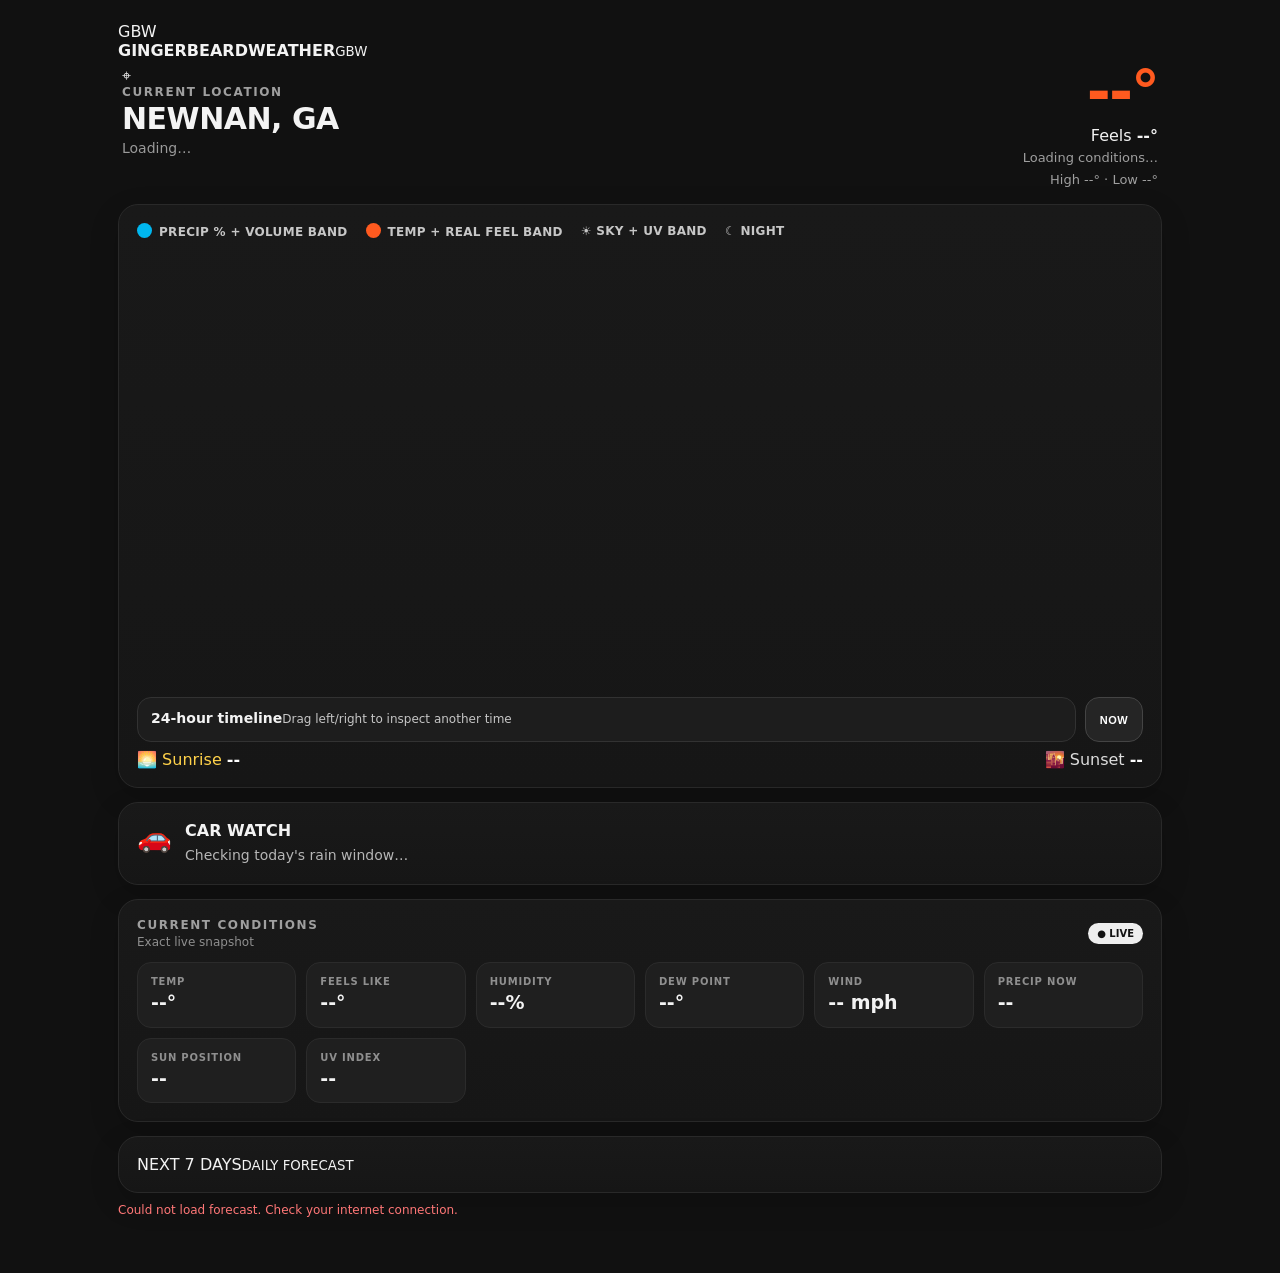
==== commit e7d69533: "Apply GBW branded visual refresh" ====
--- a/index.html
+++ b/index.html
@@ -1,2 +1 @@
-<!doctype html>
-<html lang="en"><head><meta charset="utf-8"><meta name="viewport" content="width=device-width,initial-scale=1,viewport-fit=cover"><meta name="theme-color" content="#111"><title>Gingerbeard Weather · GBW</title><script>(function(){const p=new URLSearchParams(location.search);if(p.get("embed")==="1")document.documentElement.classList.add("gbw-embed")})();</script><link rel="stylesheet" href="./app.css?v=1.0.3"><link rel="manifest" href="./manifest.webmanifest"></head><body><div class="app"><header class="top"><div class="brandrow"><div class="brandmark" aria-hidden="true"><span>GB</span><i>W</i></div><div class="brandcopy"><div class="kicker">GINGERBEARD WEATHER <span style="opacity:.55">GBW · 1.0</span></div><div class="place" id="place">YOUR LOCATION</div><div class="date" id="date">Loading…</div></div></div><div class="current"><div class="temp" id="nowTemp">--°</div><div class="feels">Feels <b id="nowFeels">--°</b></div><div class="highlow" id="conditionText">Loading conditions…</div><div class="highlow" id="highlow">High --° · Low --°</div></div></header><section class="card"><div class="legend"><span><i class="dot blue"></i>PRECIP % + VOLUME BAND</span><span><i class="dot orange"></i>TEMP + REAL FEEL BAND</span><span style="color:#ffd24a">☀ SKY + UV BAND</span><span style="color:#b8b8c8">☾ NIGHT</span></div><div class="chartwrap" id="chartwrap"><svg class="chart" id="chart" viewBox="0 0 1000 440" preserveAspectRatio="none"></svg><div class="fixedScrubber" id="fixedScrubber"><div class="fixedBadge" id="fixedBadge">NOW</div><div class="fixedLine"></div></div></div><div class="scrubrow"><div class="hourtip livebar" id="tip"><b>24-hour timeline</b><span>Drag left/right to inspect another time</span></div><button class="nowreset" id="nowReset" type="button">NOW</button></div><div class="sun"><span class="rise">🌅 Sunrise <strong id="sunrise">--</strong></span><span>🌇 Sunset <strong id="sunset">--</strong></span></div></section><section class="card watch"><div class="watchIcon">🚗</div><div><h3 id="watchTitle">CAR WATCH</h3><p id="watchText">Checking today's rain window…</p></div></section><section class="card"><div class="sectionhead"><div><div class="kicker">CURRENT CONDITIONS</div><div class="sectionnote" id="snapshotTime">Static snapshot at the current time</div></div><span class="livepill">NOW</span></div><div class="metrics"><div class="metric"><small>HUMIDITY</small><b id="humidity">--%</b></div><div class="metric"><small>UV INDEX</small><b id="uv">--</b></div><div class="metric"><small>WIND</small><b id="wind">-- mph</b></div><div class="metric"><small>DEW POINT</small><b id="dew">--°</b></div><div class="metric"><small>MOON</small><b id="moonPhase">--</b></div><div class="metric"><small>MOONLIGHT</small><b id="moonLight">--%</b></div></div></section><section class="card"><div class="kicker" style="margin-bottom:10px">NEXT 7 DAYS · DAILY FORECAST</div><div class="days" id="days"></div></section><div class="status" id="status">Gingerbeard Weather · GBW 1.0 · Forecast: Open-Meteo · Location: checking device…</div></div><script src="./app-core.js?v=1.0.3"></script><script src="./app-chart.js?v=1.0.3"></script><script src="./app-polish.js?v=1.0.3"></script><script src="./app-ui.js?v=1.0.3"></script></body></html>+<!doctype html><html lang="en"><head><meta charset="utf-8"><meta name="viewport" content="width=device-width,initial-scale=1,viewport-fit=cover"><meta name="theme-color" content="#081525"><title>Gingerbeard Weather · GBW</title><script>(function(){const p=new URLSearchParams(location.search);if(p.get("embed")==="1")document.documentElement.classList.add("gbw-embed")})();</script><link rel="stylesheet" href="./app.css?v=1.1.0"><link rel="manifest" href="./manifest.webmanifest"></head><body><div class="app"><section class="masthead"><div class="crest"><span>GBW</span></div><div class="wordmark"><b>GINGERBEARD</b><strong>WEATHER</strong><small>GBW</small></div></section><header class="top hero"><div class="locationblock"><div class="pin">⌖</div><div><div class="kicker">CURRENT LOCATION</div><div class="place" id="place">YOUR LOCATION</div><div class="date" id="date">Loading…</div></div></div><div class="current"><div class="temp" id="nowTemp">--°</div><div class="feels">Feels <b id="nowFeels">--°</b></div><div class="highlow" id="conditionText">Loading conditions…</div><div class="highlow" id="highlow">High --° · Low --°</div></div></header><section class="card chartcard"><div class="legend"><span><i class="dot blue"></i>PRECIP % + VOLUME BAND</span><span><i class="dot orange"></i>TEMP + REAL FEEL BAND</span><span class="sunlegend">☀ SKY + UV BAND</span><span class="nightlegend">☾ NIGHT</span></div><div class="chartwrap" id="chartwrap"><svg class="chart" id="chart" viewBox="0 0 1000 440" preserveAspectRatio="none"></svg><div class="fixedScrubber" id="fixedScrubber"><div class="fixedBadge" id="fixedBadge">NOW</div><div class="fixedLine"></div></div></div><div class="scrubrow"><div class="hourtip livebar" id="tip"><b>24-hour timeline</b><span>Drag left/right to inspect another time</span></div><button class="nowreset" id="nowReset" type="button">NOW</button></div><div class="sun"><span class="rise">🌅 Sunrise <strong id="sunrise">--</strong></span><span>🌇 Sunset <strong id="sunset">--</strong></span></div></section><section class="card watch"><div class="watchIcon">🚗</div><div><h3 id="watchTitle">CAR WATCH</h3><p id="watchText">Checking today's rain window…</p></div></section><section class="card conditions"><div class="sectionhead"><div><div class="kicker">CURRENT CONDITIONS</div><div class="sectionnote" id="snapshotTime">Exact live snapshot</div></div><span class="livepill">● LIVE</span></div><div class="metrics"><div class="metric accent-orange"><small>TEMP</small><b id="metricTemp">--°</b></div><div class="metric accent-orange"><small>FEELS LIKE</small><b id="metricFeels">--°</b></div><div class="metric accent-blue"><small>HUMIDITY</small><b id="humidity">--%</b></div><div class="metric"><small>DEW POINT</small><b id="dew">--°</b></div><div class="metric accent-blue"><small>WIND</small><b id="wind">-- mph</b></div><div class="metric accent-blue"><small>PRECIP NOW</small><b id="precipNow">--</b></div><div class="metric accent-yellow"><small id="skyLabel">SUN POSITION</small><b id="skyPosition">--</b></div><div class="metric accent-yellow"><small id="skyMetricLabel">UV INDEX</small><b id="uv">--</b></div></div></section><section class="card forecastcard"><div class="sectiontitle"><span>NEXT 7 DAYS</span><small>DAILY FORECAST</small></div><div class="days" id="days"></div></section><div class="status" id="status">Gingerbeard Weather · GBW 1.1 · Forecast: Open-Meteo · Location: checking device…</div></div><script src="./app-core.js?v=1.1.0"></script><script src="./app-chart.js?v=1.0.3"></script><script src="./app-polish.js?v=1.0.3"></script><script src="./app-ui.js?v=1.0.3"></script></body></html>
